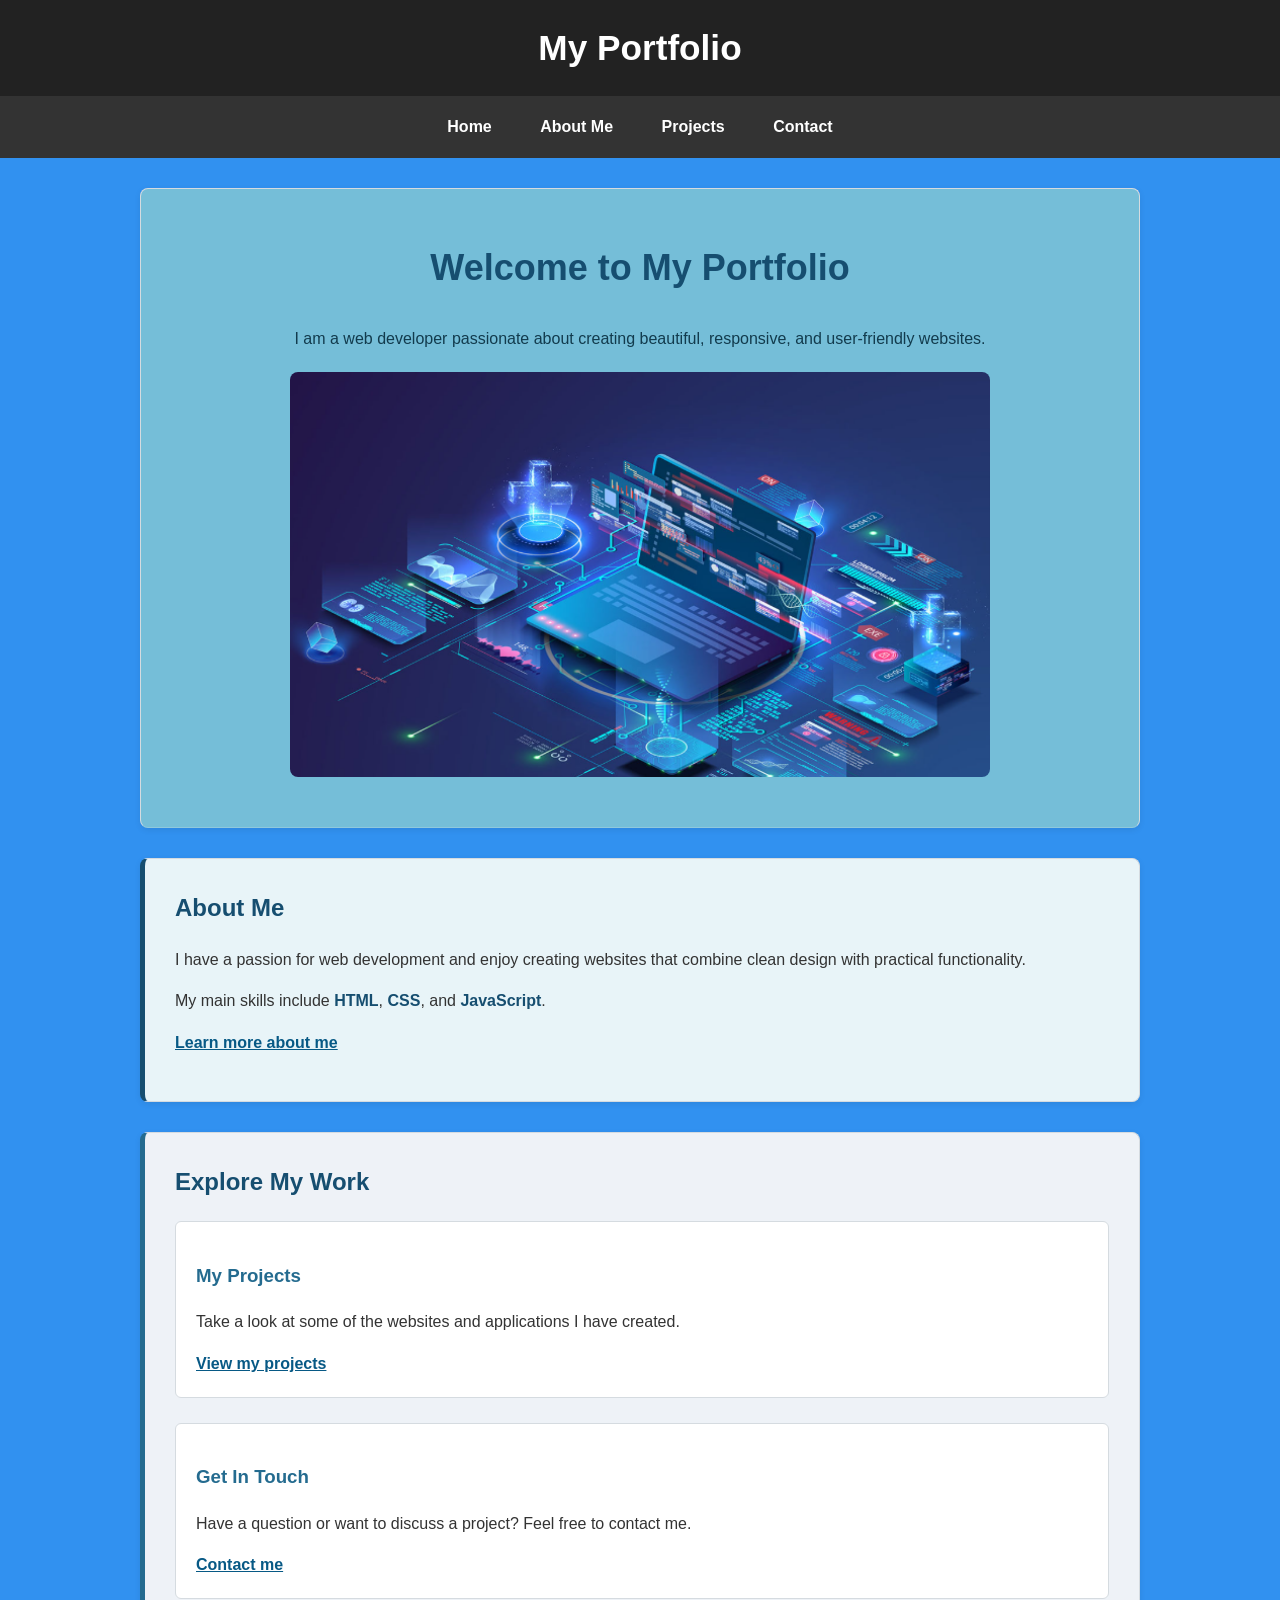
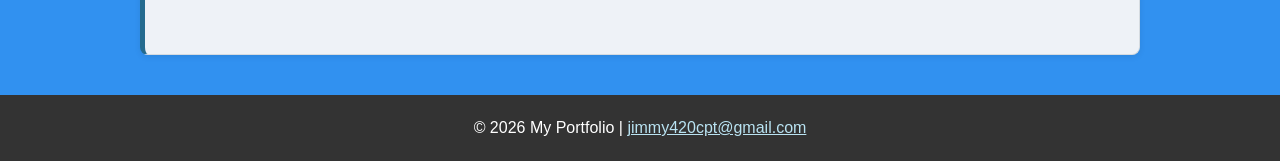
==== portfolio/index.html @ 5cc0aceb "Initial commit" ====
<!DOCTYPE html>
<html lang="en">
<head>
    <meta charset="UTF-8">
    <meta name="viewport" content="width=device-width, initial-scale=1.0">
    <meta
        name="description"
        content="Welcome to my web development portfolio. Explore my skills, projects, and experience."
    >
    <title>Portfolio | Home</title>
    <link rel="stylesheet" href="css/styles.css">
</head>

<body>
    <header class="header">
        <h1>My Portfolio</h1>
    </header>

    <nav aria-label="Main navigation">
        <ul>
            <li>
                <a href="index.html" aria-current="page">Home</a>
            </li>
            <li>
                <a href="about.html">About Me</a>
            </li>
            <li>
                <a href="projects.html">Projects</a>
            </li>
            <li>
                <a href="contact.html">Contact</a>
            </li>
        </ul>
    </nav>

    <main>
        <section class="hero">
            <h2>Welcome to My Portfolio</h2>

            <p>
                I am a web developer passionate about creating
                beautiful, responsive, and user-friendly websites.
            </p>

            <img
                src="screenshots/Screenshot1.png"
                alt="Web development workspace"
                width="30"
                height="50"
            >
        </section>

        <section class="intro">
            <h2>About Me</h2>

            <p>
                I have a passion for web development and enjoy creating
                websites that combine clean design with practical
                functionality.
            </p>

            <p>
                My main skills include
                <strong>HTML</strong>,
                <strong>CSS</strong>, and
                <strong>JavaScript</strong>.
            </p>

            <p>
                <a href="about.html">Learn more about me</a>
            </p>
        </section>

        <section class="work">
    <h2>Explore My Work</h2>

            <div class="project">
                <h3>My Projects</h3>

                <p>
                    Take a look at some of the websites and applications
                    I have created.
                </p>

                <p>
                    <a href="projects.html">View my projects</a>
                </p>
            </div>

            <div class="project">
                <h3>Get In Touch</h3>

                <p>
                    Have a question or want to discuss a project?
                    Feel free to contact me.
                </p>

                <p>
                    <a href="contact.html">Contact me</a>
                </p>
            </div>
        </section>
    </main>

    <footer class="footer">
        <p>
            &copy; 2026 My Portfolio |
            <a href="mailto:jimmy420cpt@gmail.com">
                jimmy420cpt@gmail.com
            </a>
        </p>
    </footer>
</body>
</html>
---- portfolio/css/styles.css ----
/*

* Personal Portfolio Website
* Main stylesheet
  */

/* =========================
Base Styles
========================= */

* {
  box-sizing: border-box;
  }

html {
scroll-behavior: smooth;
}

body {
margin: 0;
padding: 0;
color: #333;
background-color: #3191f0;
font-family: Arial, Helvetica, sans-serif;
font-size: 16px;
line-height: 1.6;
}

/* =========================
Header
========================= */

.header {
padding: 20px;
color: #fff;
background-color: #222;
text-align: center;
}

.header h1 {
margin: 0;
font-size: 2.2rem;
}

/* =========================
Navigation
========================= */

nav {
padding: 10px 20px;
background-color: #333;
text-align: center;
}

nav ul {
margin: 0;
padding: 0;
list-style: none;
}

nav li {
display: inline-block;
margin: 0 10px;
}

nav a {
display: inline-block;
padding: 8px 12px;
color: #fff;
text-decoration: none;
font-weight: bold;
border-radius: 4px;
}

/* Pseudo-classes */
nav a:hover,
nav a:focus {
color: #222;
background-color: #87ceeb;
}

nav a:focus-visible {
outline: 3px solid #ffbf47;
outline-offset: 2px;
}

/* =========================
Main Content
========================= */

main {
width: 90%;
max-width: 1000px;
margin: 30px auto;
}

section {
margin-bottom: 30px;
padding: 30px;
background-color: #fffcfc;
border: 1px solid #d5dbe0;
border-radius: 8px;
box-shadow: 0 2px 6px rgb(0 0 0 / 8%);
}

section h2 {
margin-top: 0;
color: #164e70;
}

section h3 {
color: #246b8f;
}

/* =========================
Hero Section
========================= */

.hero {
padding: 50px 30px;
color: #123b4d;
background-color: #75bed8;
text-align: center;
border-bottom: 1px solid #8fc8dc;
}

.hero h2 {
margin-top: 0;
font-size: 36px;
}

.hero p {
max-width: 700px;
margin: 0 auto 20px;
}

.hero img {
display: block;
width: 100%;
max-width: 700px;
height: auto;
margin: 20px auto 0;
border-radius: 8px;
}

/* =========================
Introduction
========================= */

/* =========================
   About Me Section
   ========================= */

.intro {
    padding: 30px;
    background-color: #e8f4f8;
    border-left: 5px solid #164e70;
}

.intro h2 {
    color: #164e70;
}

.intro p {
    margin-bottom: 15px;
}

.intro strong {
    color: #164e70;
}


/* =========================
   Explore My Work Section
   ========================= */

.work {
    padding: 30px;
    background-color: #eef2f7;
    border-left: 5px solid #246b8f;
}

.work h2 {
    color: #164e70;
}

.work .project {
    background-color: #ffffff;
}

/* =========================
Projects
========================= */

.project {
margin-bottom: 25px;
padding: 20px;
border: 1px solid #d5dbe0;
border-radius: 6px;
}

.project img {
display: block;
width: 100%;
max-width: 600px;
height: auto;
margin: 15px auto;
border-radius: 6px;
}

.project p {
margin-bottom: 0;
}

/* Combination selector */
.project h2 {
color: #164e70;
}

.project:hover {
border-color: #87ceeb;
}

/* =========================
Tables
========================= */

.table-wrapper {
width: 100%;
overflow-x: auto;
}

table {
width: 100%;
margin: 20px 0;
border-collapse: collapse;
background-color: #fff;
}

caption {
margin-bottom: 10px;
color: #333;
font-weight: bold;
text-align: left;
}

th,
td {
padding: 12px 15px;
border: 1px solid #bfc7ce;
text-align: left;
}

th {
color: #fff;
background-color: #164e70;
}

tbody tr:nth-child(even) {
background-color: #eef4f7;
}

tbody tr:hover {
background-color: #dce0f5;
}

/* =========================
Images
========================= */

figure {
margin: 20px 0;
text-align: center;
}

figure img {
display: block;
width: 100%;
max-width: 600px;
height: auto;
margin: 0 auto;
border-radius: 8px;
}

figcaption {
margin-top: 10px;
color: #555;
font-style: italic;
}

/* =========================
Contact Form
========================= */

form {
max-width: 650px;
margin: 20px auto;
padding: 25px;
background-color: #f8fafb;
border: 1px solid #d5dbe0;
border-radius: 8px;
}

form div {
margin-bottom: 18px;
}

form label {
display: block;
margin-bottom: 6px;
color: #222;
font-weight: bold;
}

form input,
form textarea {
display: block;
width: 100%;
padding: 12px;
color: #333;
background-color: #fff;
border: 1px solid #aeb8c1;
border-radius: 4px;
font: inherit;
}

form textarea {
min-height: 140px;
resize: vertical;
}

/* Form pseudo-classes */
form input:focus,
form textarea:focus {
border-color: #164e70;
outline: 3px solid rgb(22 78 112 / 20%);
}

form input:invalid,
form textarea:invalid {
border-color: #b42318;
}

form input:valid,
form textarea:valid {
border-color: #287d3c;
}

form button {
display: inline-block;
padding: 12px 24px;
color: #fff;
background-color: #164e70;
border: 2px solid #164e70;
border-radius: 4px;
font: inherit;
font-weight: bold;
cursor: pointer;
}

form button:hover,
form button:focus {
background-color: #0d354c;
border-color: #0d354c;
}

form button:focus-visible {
outline: 3px solid #ffbf47;
outline-offset: 3px;
}

/* =========================
Links
========================= */

a {
color: #075985;
}

a:hover {
color: #0c4a6e;
}

main a {
font-weight: 600;
}

/* =========================
Footer
========================= */

.footer {
margin-top: 40px;
padding: 20px;
color: #fff;
background-color: #333;
text-align: center;
}

.footer p {
margin: 0;
}

.footer a {
color: #b9e3f2;
}

.footer a:hover,
.footer a:focus {
color: #fff;
}

/* =========================
Block and Inline Examples
========================= */

.block-element {
display: block;
margin: 10px 0;
padding: 10px;
}

.inline-element {
display: inline;
margin-right: 8px;
color: #164e70;
font-weight: bold;
}

/* =========================
Responsive Design
========================= */

@media (max-width: 600px) {
.header {
padding: 15px;
}

.header h1 {
    font-size: 1.8rem;
}

nav li {
    display: block;
    margin: 5px 0;
}

nav a {
    width: 100%;
}

main {
    width: 94%;
    margin: 20px auto;
}

section {
    padding: 20px;
}

.hero {
    padding: 30px 20px;
}

.hero h2 {
    font-size: 28px;
}

form {
    padding: 20px;
}

th,
td {
    padding: 10px;
}

}
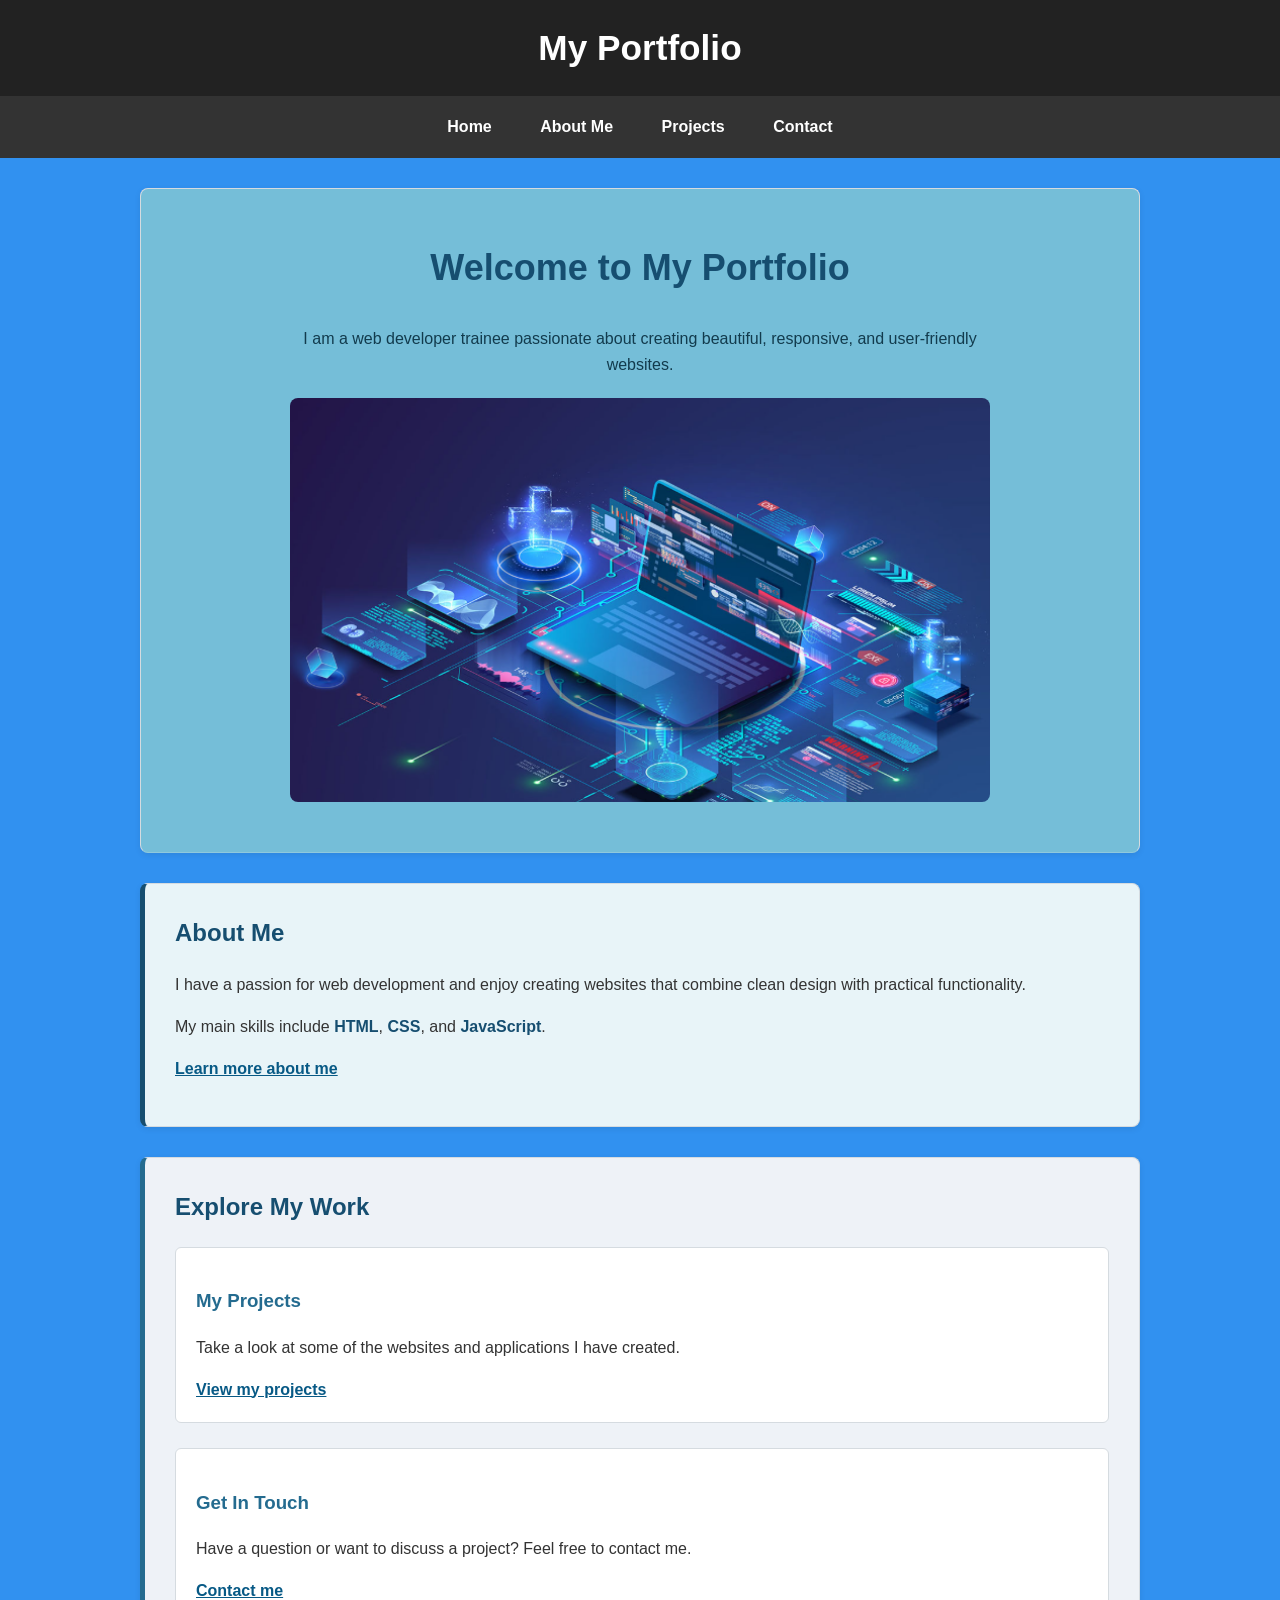
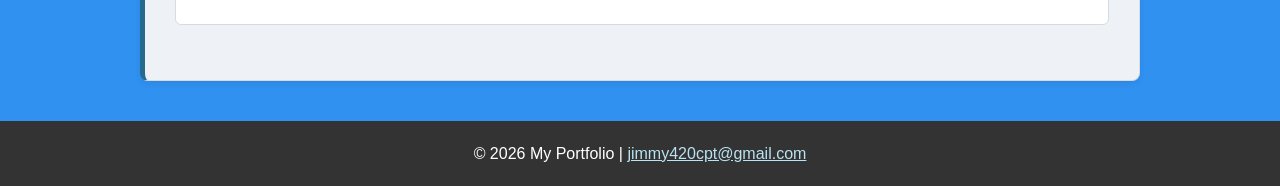
==== commit 892470ca: "Initial commit" ====
--- a/portfolio/index.html
+++ b/portfolio/index.html
@@ -38,12 +38,12 @@
             <h2>Welcome to My Portfolio</h2>
 
             <p>
-                I am a web developer passionate about creating
+                I am a web developer trainee passionate about creating
                 beautiful, responsive, and user-friendly websites.
             </p>
 
             <img
-                src="screenshots/Screenshot1.png"
+                src="images/homep.png"
                 alt="Web development workspace"
                 width="30"
                 height="50"
--- a/portfolio/css/styles.css
+++ b/portfolio/css/styles.css
@@ -192,6 +192,25 @@
 Projects
 ========================= */
 
+.projects-grid {
+display: grid;
+grid-template-columns: repeat(3, minmax(0, 1fr));
+gap: 25px;
+
+}
+
+.projects-grid > section {
+margin-bottom: 50px;
+}
+
+.projects-grid img {
+display: block;
+width: 100%;
+height: auto;
+margin: 15px auto;
+
+}
+
 .project {
 margin-bottom: 25px;
 padding: 20px;
@@ -202,7 +221,7 @@
 .project img {
 display: block;
 width: 100%;
-max-width: 600px;
+max-width: 00px;
 height: auto;
 margin: 15px auto;
 border-radius: 6px;
@@ -214,7 +233,7 @@
 
 /* Combination selector */
 .project h2 {
-color: #164e70;
+color: #5995bb;
 }
 
 .project:hover {
@@ -454,6 +473,10 @@
     margin: 20px auto;
 }
 
+.projects-grid {
+    grid-template-columns: 1fr;
+}
+
 section {
     padding: 20px;
 }
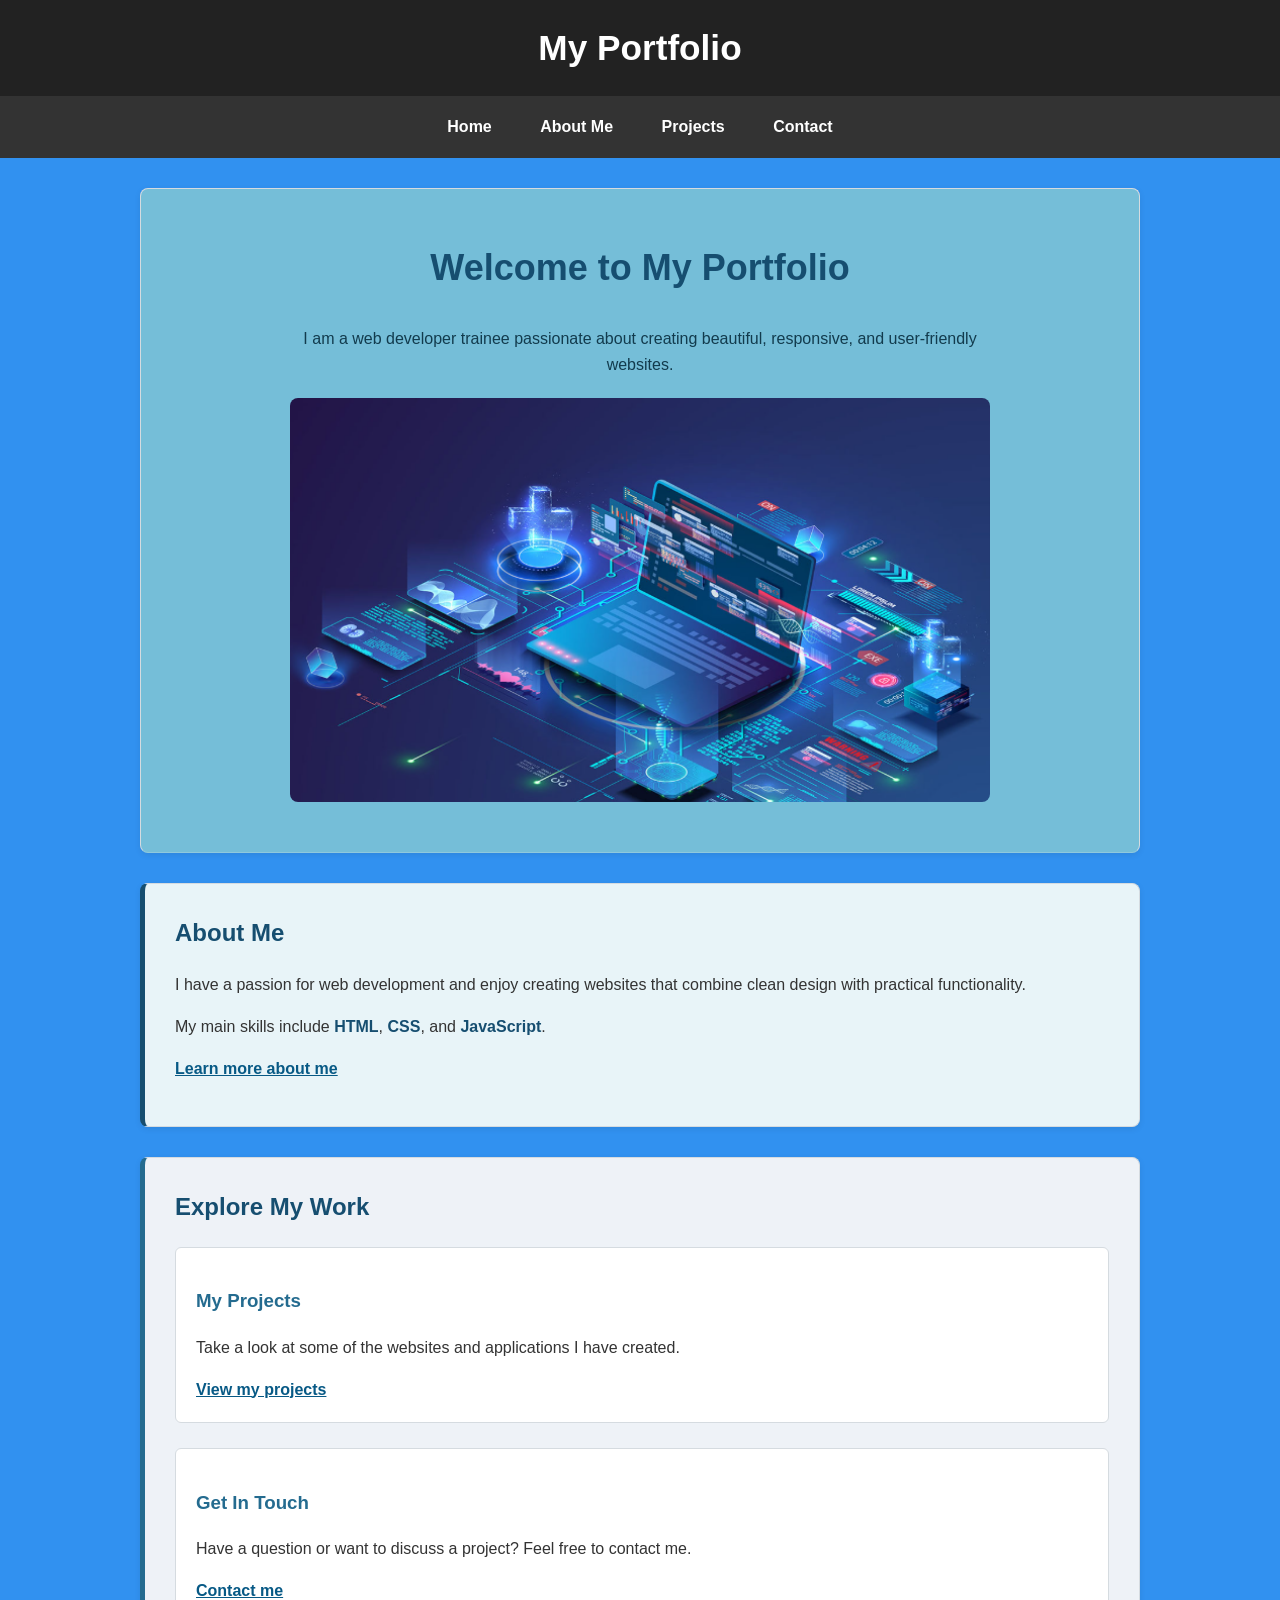
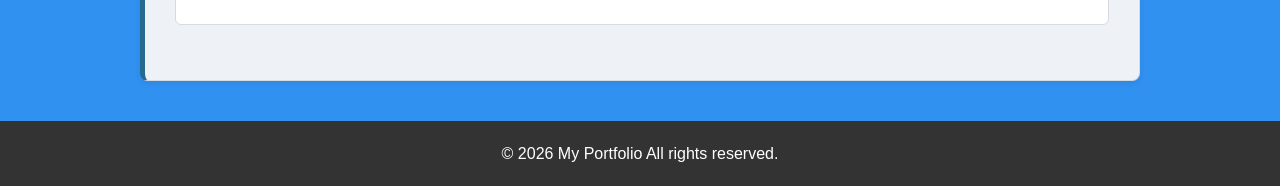
==== commit 15d793f2: "updated Index footer" ====
--- a/portfolio/index.html
+++ b/portfolio/index.html
@@ -104,10 +104,7 @@
 
     <footer class="footer">
         <p>
-            &copy; 2026 My Portfolio |
-            <a href="mailto:jimmy420cpt@gmail.com">
-                jimmy420cpt@gmail.com
-            </a>
+            &copy; 2026 My Portfolio All rights reserved.
         </p>
     </footer>
 </body>
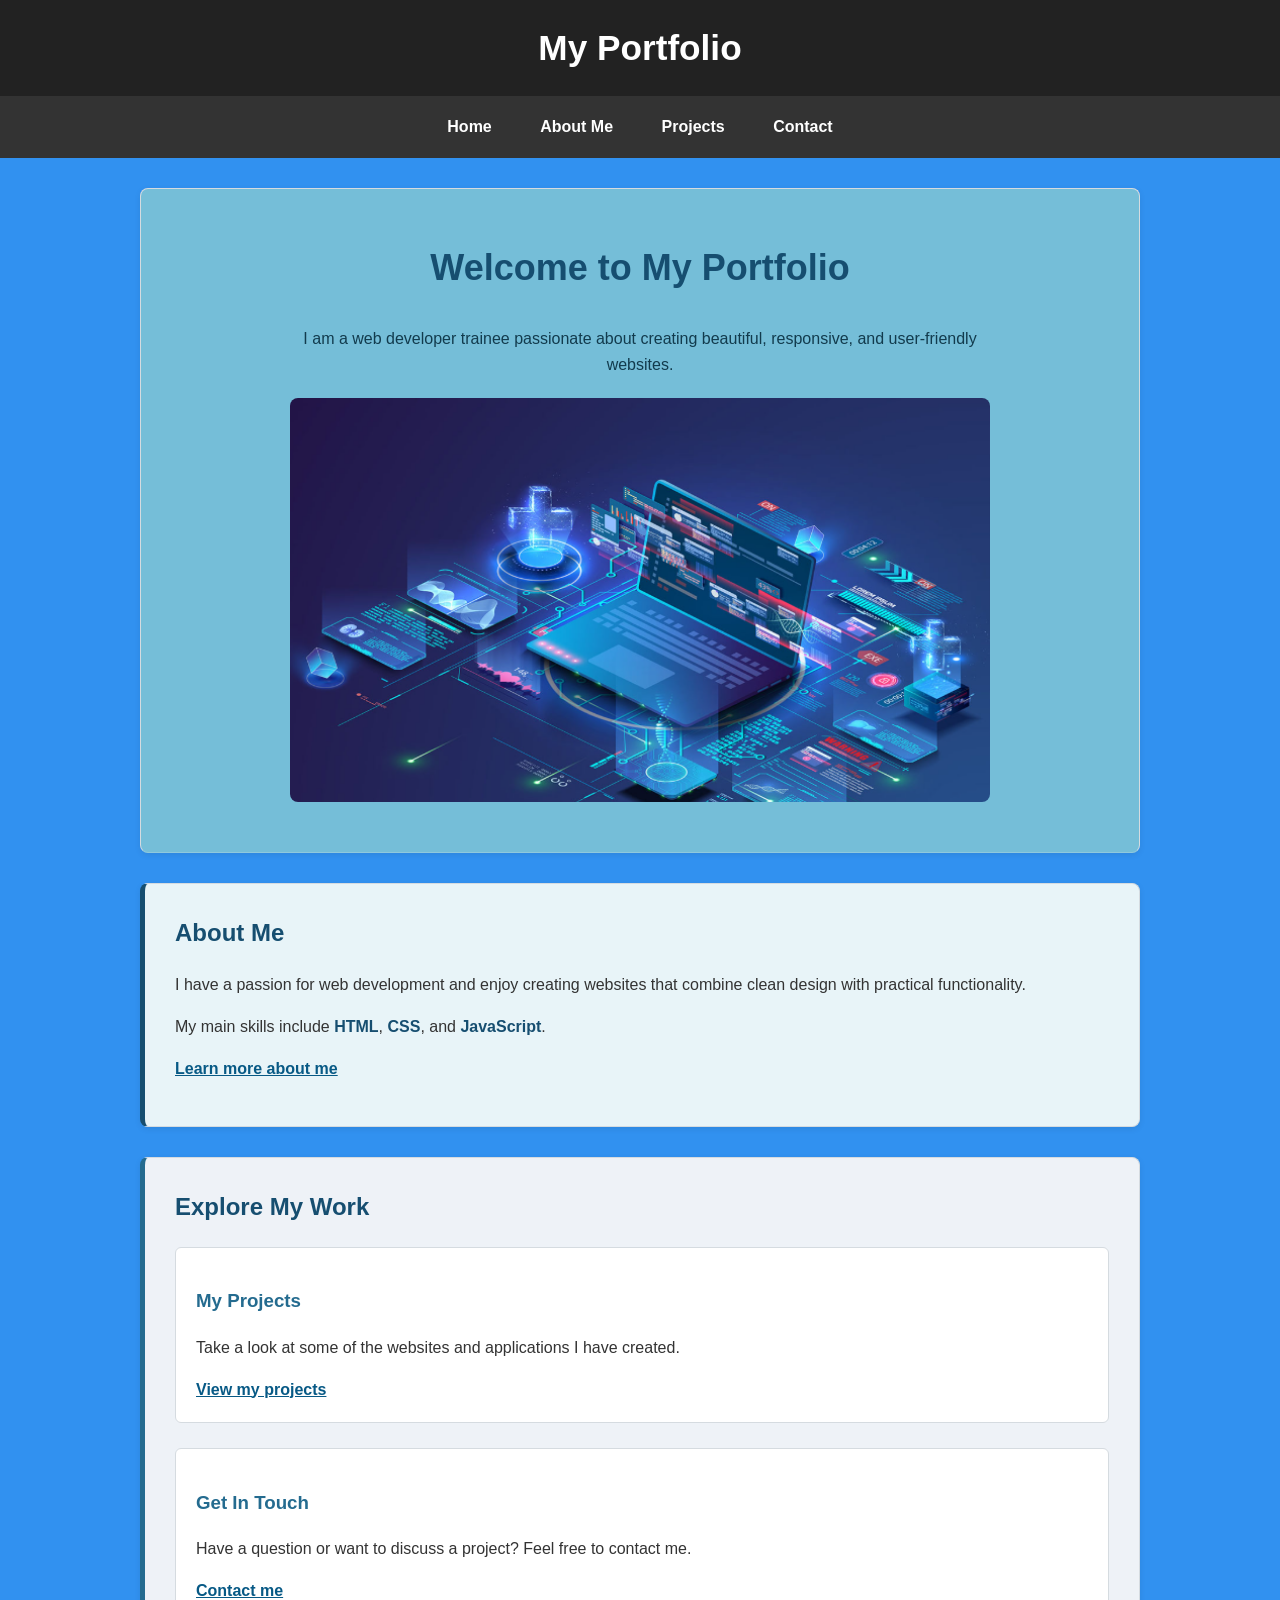
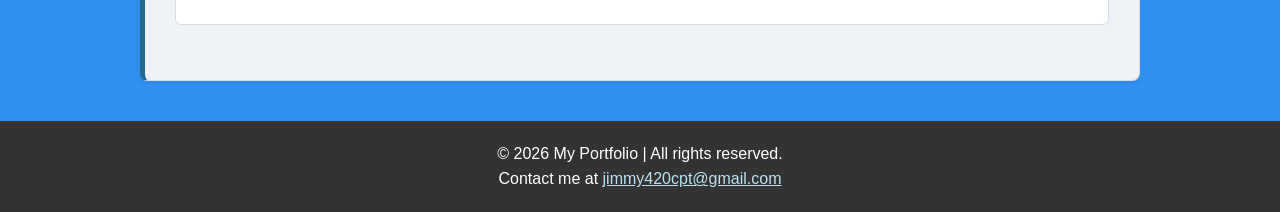
==== commit 7c5e82a4: "Revise local view instructions in README" ====
--- a/portfolio/index.html
+++ b/portfolio/index.html
@@ -104,7 +104,11 @@
 
     <footer class="footer">
         <p>
-            &copy; 2026 My Portfolio All rights reserved.
+            &copy; 2026 My Portfolio | All rights reserved.
+        </p>
+        <p>
+            Contact me at
+            <a href="mailto:jimmy420cpt@gmail.com">jimmy420cpt@gmail.com</a>
         </p>
     </footer>
 </body>
--- a/portfolio/css/styles.css
+++ b/portfolio/css/styles.css
@@ -332,6 +332,7 @@
 }
 
 form input,
+form select,
 form textarea {
 display: block;
 width: 100%;
@@ -343,24 +344,72 @@
 font: inherit;
 }
 
+form select {
+appearance: none;
+background-image: linear-gradient(45deg, transparent 50%, #164e70 50%), linear-gradient(135deg, #164e70 50%, transparent 50%);
+background-position: calc(100% - 18px) calc(50% - 2px), calc(100% - 12px) calc(50% - 2px);
+background-size: 6px 6px, 6px 6px;
+background-repeat: no-repeat;
+}
+
 form textarea {
 min-height: 140px;
 resize: vertical;
 }
 
+form input[type="radio"] {
+display: inline-block;
+width: auto;
+margin-right: 8px;
+accent-color: #164e70;
+}
+
+form label input[type="radio"] {
+margin-right: 8px;
+}
+
+form div label[for="message"],
+form div label[for="budget"],
+form div label[for="subject"],
+form div label[for="cell-phone"],
+form div label[for="email"],
+form div label[for="name"] {
+margin-bottom: 8px;
+}
+
+form div > label:not(:has(input)) {
+display: block;
+}
+
+form div label:has(input[type="radio"]) {
+display: inline-flex;
+align-items: center;
+margin-right: 18px;
+margin-bottom: 6px;
+font-weight: normal;
+}
+
+form textarea {
+min-height: 140px;
+resize: vertical;
+}
+
 /* Form pseudo-classes */
 form input:focus,
+form select:focus,
 form textarea:focus {
 border-color: #164e70;
 outline: 3px solid rgb(22 78 112 / 20%);
 }
 
 form input:invalid,
+form select:invalid,
 form textarea:invalid {
 border-color: #b42318;
 }
 
 form input:valid,
+form select:valid,
 form textarea:valid {
 border-color: #287d3c;
 }
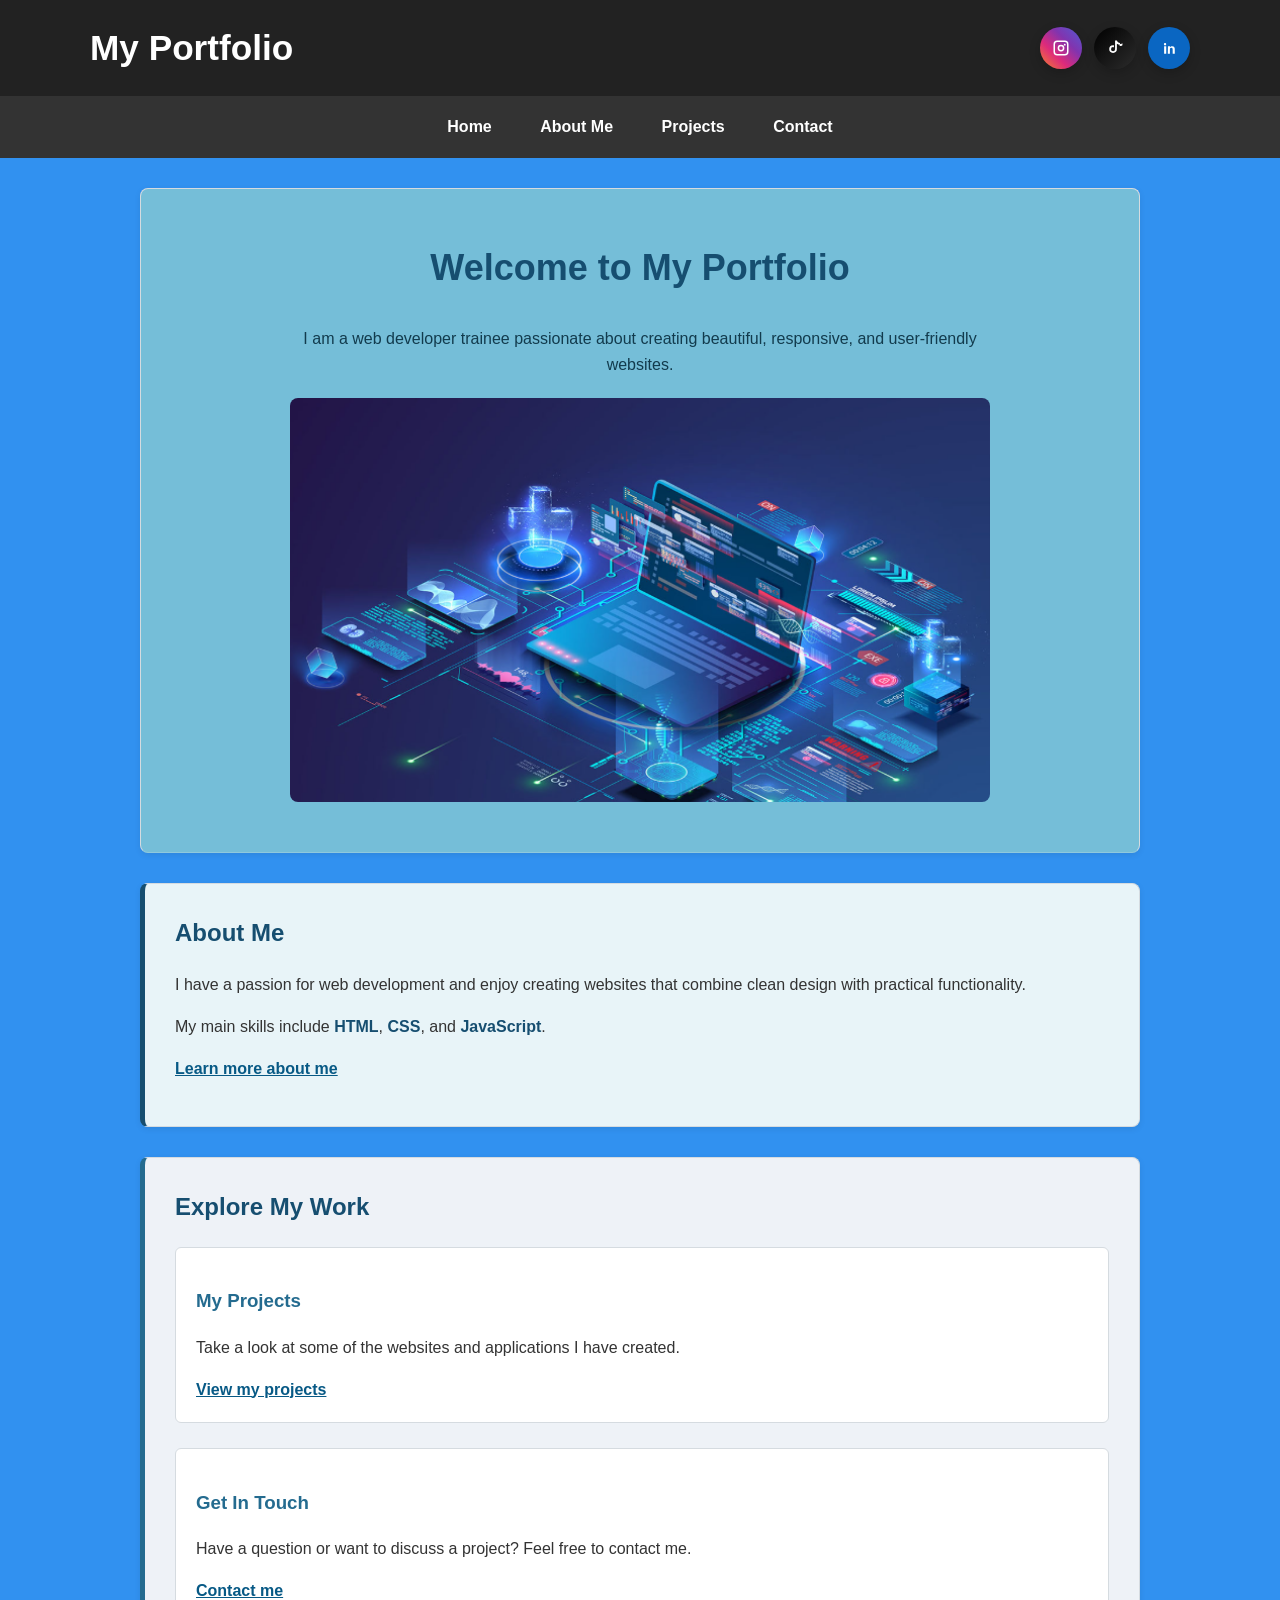
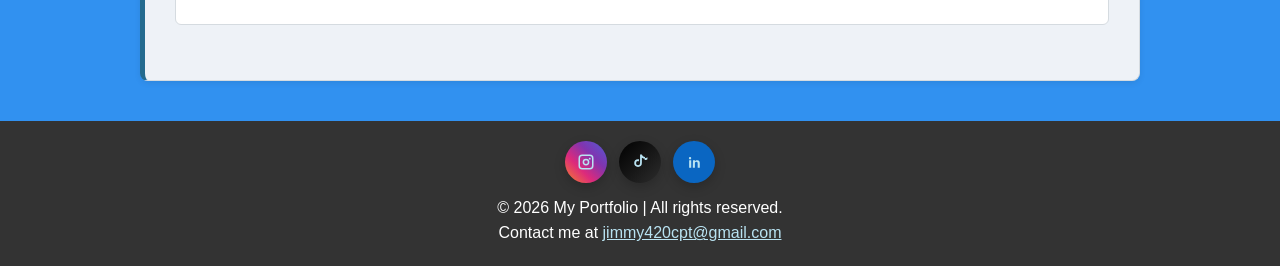
==== commit 27670a1c: "Add social media links and header styling to portfolio pages" ====
--- a/portfolio/index.html
+++ b/portfolio/index.html
@@ -13,7 +13,20 @@
 
 <body>
     <header class="header">
-        <h1>My Portfolio</h1>
+        <div class="header-inner">
+            <h1>My Portfolio</h1>
+            <div class="social-links" aria-label="Social media links">
+                <a class="social-link instagram" href="https://www.instagram.com/" target="_blank" rel="noreferrer" aria-label="Instagram">
+                    <svg viewBox="0 0 24 24" aria-hidden="true"><path d="M7 2h10a5 5 0 0 1 5 5v10a5 5 0 0 1-5 5H7a5 5 0 0 1-5-5V7a5 5 0 0 1 5-5zm0 2a3 3 0 0 0-3 3v10a3 3 0 0 0 3 3h10a3 3 0 0 0 3-3V7a3 3 0 0 0-3-3H7zm5 3.5A4.5 4.5 0 1 1 7.5 12 4.5 4.5 0 0 1 12 7.5zm0 2A2.5 2.5 0 1 0 14.5 12 2.5 2.5 0 0 0 12 9.5zm5-3.25a1.25 1.25 0 1 1-1.25 1.25A1.25 1.25 0 0 1 17 6.25z"/></svg>
+                </a>
+                <a class="social-link tiktok" href="https://www.tiktok.com/" target="_blank" rel="noreferrer" aria-label="TikTok">
+                    <svg viewBox="0 0 24 24" aria-hidden="true"><path d="M14.5 2c.7 1.8 2.2 3 4.2 3.2v2.6c-1.5 0-2.9-.5-4.2-1.5v7.1a5.1 5.1 0 1 1-5.1-5.1c.4 0 .8 0 1.2.1v2.8a2.4 2.4 0 0 0-1.2-.4 2.7 2.7 0 0 0 0 5.4 2.7 2.7 0 0 0 2.7-2.7V2h2.4zm3.7 7.4v-2.6c1.3 0 2.5-.4 3.7-1.2v2.6c-1 .8-2.2 1.2-3.7 1.2z"/></svg>
+                </a>
+                <a class="social-link linkedin" href="https://www.linkedin.com/in/wesley-henry-7838251b7" target="_blank" rel="noreferrer" aria-label="LinkedIn">
+                    <svg viewBox="0 0 24 24" aria-hidden="true"><path d="M6.94 8.5A1.56 1.56 0 1 1 6.9 5.4a1.56 1.56 0 0 1 .04 3.1zM5.5 9.8h2.8v9.7H5.5zm5.1 0h2.7v1.3h.1c.4-.7 1.3-1.5 2.8-1.5 3 0 3.5 2 3.5 4.6v5.3h-2.8v-4.9c0-1.2 0-2.8-1.7-2.8s-2 1.3-2 2.7v5h-2.8z"/></svg>
+                </a>
+            </div>
+        </div>
     </header>
 
     <nav aria-label="Main navigation">
@@ -103,6 +116,17 @@
     </main>
 
     <footer class="footer">
+        <div class="social-links" aria-label="Social media links">
+            <a class="social-link instagram" href="https://www.instagram.com/" target="_blank" rel="noreferrer" aria-label="Instagram">
+                <svg viewBox="0 0 24 24" aria-hidden="true"><path d="M7 2h10a5 5 0 0 1 5 5v10a5 5 0 0 1-5 5H7a5 5 0 0 1-5-5V7a5 5 0 0 1 5-5zm0 2a3 3 0 0 0-3 3v10a3 3 0 0 0 3 3h10a3 3 0 0 0 3-3V7a3 3 0 0 0-3-3H7zm5 3.5A4.5 4.5 0 1 1 7.5 12 4.5 4.5 0 0 1 12 7.5zm0 2A2.5 2.5 0 1 0 14.5 12 2.5 2.5 0 0 0 12 9.5zm5-3.25a1.25 1.25 0 1 1-1.25 1.25A1.25 1.25 0 0 1 17 6.25z"/></svg>
+            </a>
+            <a class="social-link tiktok" href="https://www.tiktok.com/" target="_blank" rel="noreferrer" aria-label="TikTok">
+                <svg viewBox="0 0 24 24" aria-hidden="true"><path d="M14.5 2c.7 1.8 2.2 3 4.2 3.2v2.6c-1.5 0-2.9-.5-4.2-1.5v7.1a5.1 5.1 0 1 1-5.1-5.1c.4 0 .8 0 1.2.1v2.8a2.4 2.4 0 0 0-1.2-.4 2.7 2.7 0 0 0 0 5.4 2.7 2.7 0 0 0 2.7-2.7V2h2.4zm3.7 7.4v-2.6c1.3 0 2.5-.4 3.7-1.2v2.6c-1 .8-2.2 1.2-3.7 1.2z"/></svg>
+            </a>
+            <a class="social-link linkedin" href="https://www.linkedin.com/in/wesley-henry-7838251b7" target="_blank" rel="noreferrer" aria-label="LinkedIn">
+                <svg viewBox="0 0 24 24" aria-hidden="true"><path d="M6.94 8.5A1.56 1.56 0 1 1 6.9 5.4a1.56 1.56 0 0 1 .04 3.1zM5.5 9.8h2.8v9.7H5.5zm5.1 0h2.7v1.3h.1c.4-.7 1.3-1.5 2.8-1.5 3 0 3.5 2 3.5 4.6v5.3h-2.8v-4.9c0-1.2 0-2.8-1.7-2.8s-2 1.3-2 2.7v5h-2.8z"/></svg>
+            </a>
+        </div>
         <p>
             &copy; 2026 My Portfolio | All rights reserved.
         </p>
--- a/portfolio/css/styles.css
+++ b/portfolio/css/styles.css
@@ -37,9 +37,63 @@
 text-align: center;
 }
 
+.header-inner {
+  display: flex;
+  align-items: center;
+  justify-content: space-between;
+  gap: 15px;
+  flex-wrap: wrap;
+  max-width: 1100px;
+  margin: 0 auto;
+}
+
 .header h1 {
 margin: 0;
 font-size: 2.2rem;
+}
+
+.social-links {
+  display: flex;
+  align-items: center;
+  justify-content: center;
+  gap: 12px;
+  flex-wrap: wrap;
+}
+
+.social-link {
+  display: inline-flex;
+  align-items: center;
+  justify-content: center;
+  width: 42px;
+  height: 42px;
+  color: #fff;
+  border-radius: 50%;
+  transition: transform 0.2s ease, opacity 0.2s ease;
+  box-shadow: 0 4px 12px rgb(0 0 0 / 20%);
+}
+
+.social-link:hover,
+.social-link:focus-visible {
+  transform: translateY(-2px);
+  opacity: 0.95;
+}
+
+.social-link svg {
+  width: 18px;
+  height: 18px;
+  fill: currentColor;
+}
+
+.social-link.instagram {
+  background: linear-gradient(45deg, #f58529, #dd2a7b 35%, #8134af 65%, #515bd4);
+}
+
+.social-link.tiktok {
+  background: linear-gradient(135deg, #000 0%, #2c2c2c 100%);
+}
+
+.social-link.linkedin {
+  background: #0a66c2;
 }
 
 /* =========================
@@ -465,6 +519,10 @@
 text-align: center;
 }
 
+.footer .social-links {
+  margin-bottom: 12px;
+}
+
 .footer p {
 margin: 0;
 }
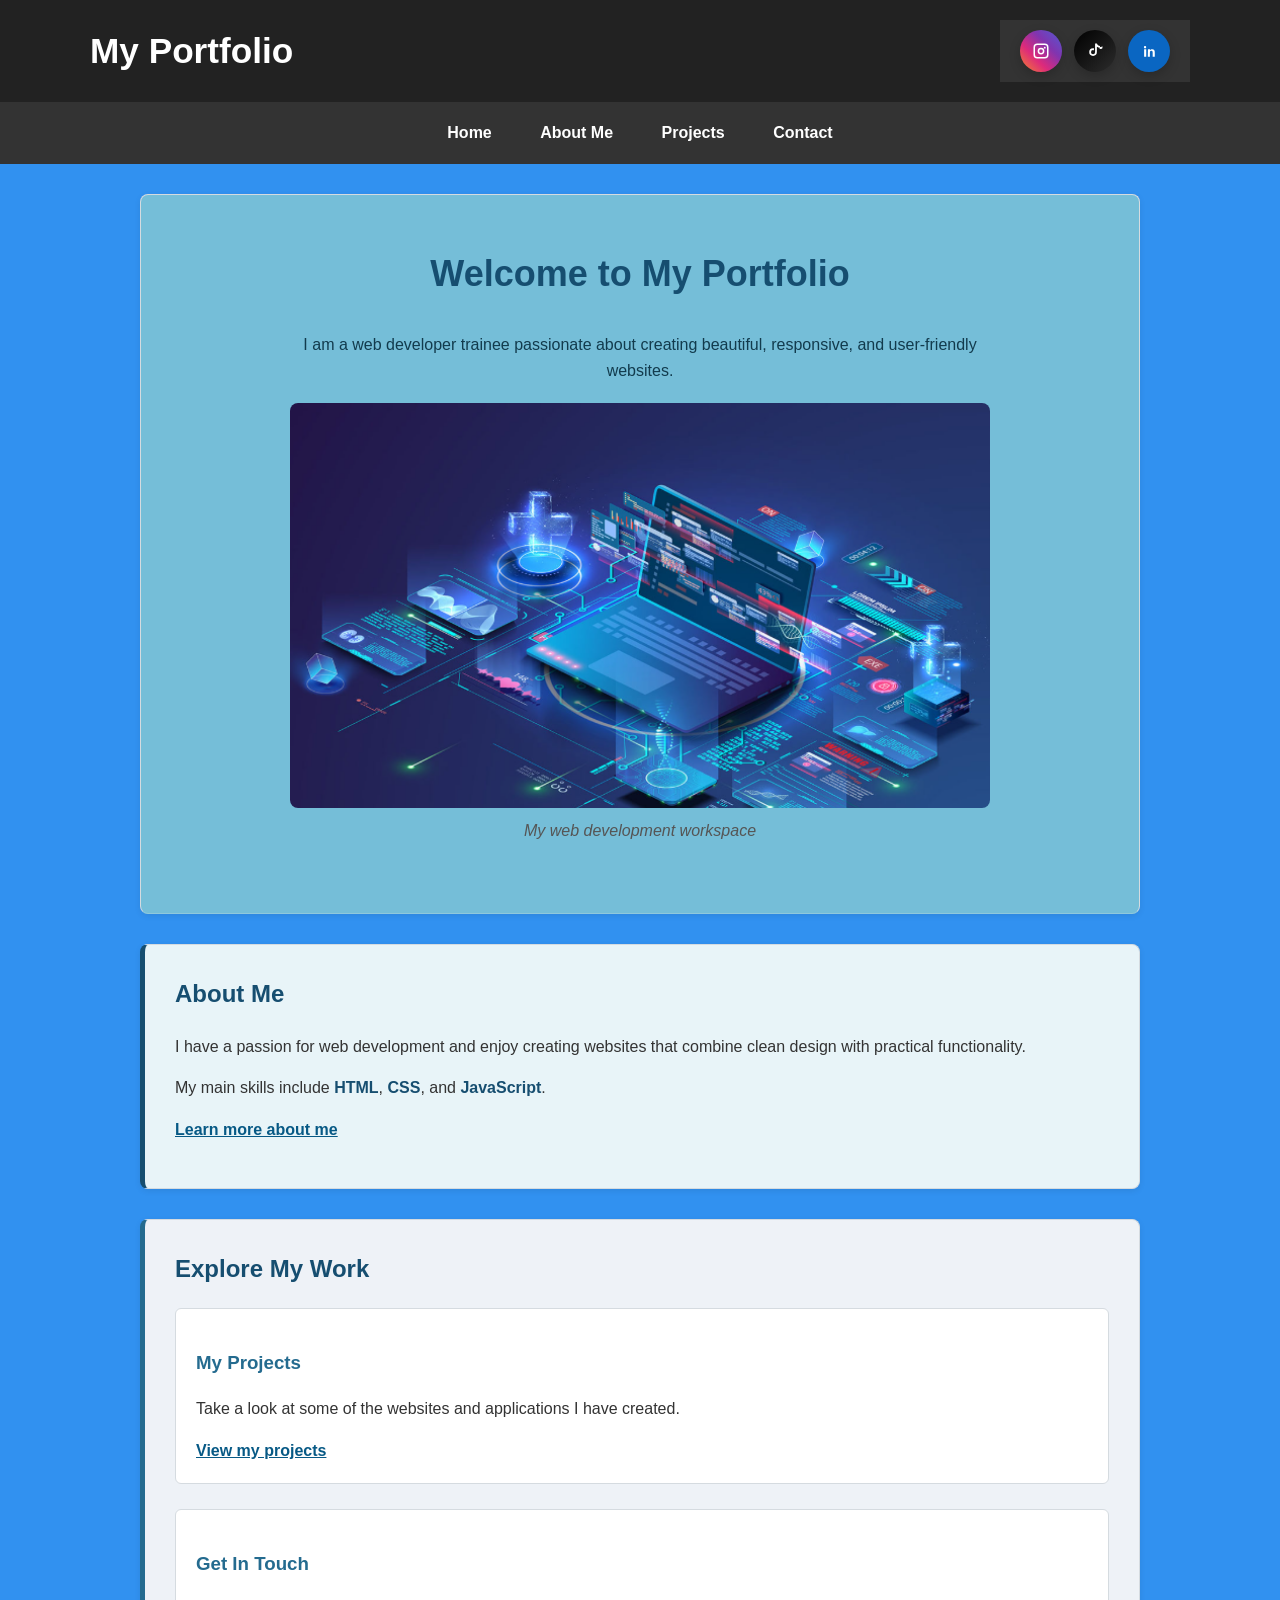
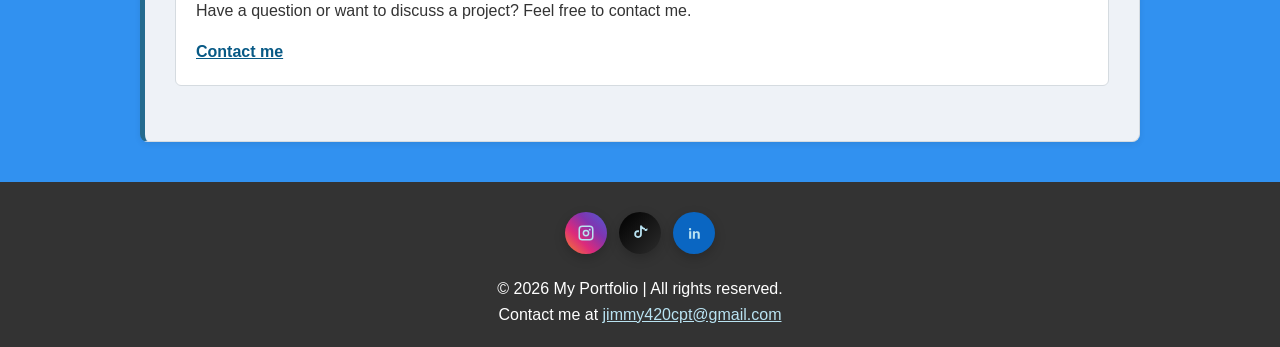
==== commit 424fbd6f: "Initial Commit" ====
--- a/portfolio/index.html
+++ b/portfolio/index.html
@@ -1,4 +1,5 @@
 <!DOCTYPE html>
+
 <html lang="en">
 <head>
     <meta charset="UTF-8">
@@ -12,128 +13,193 @@
 </head>
 
 <body>
-    <header class="header">
-        <div class="header-inner">
-            <h1>My Portfolio</h1>
-            <div class="social-links" aria-label="Social media links">
-                <a class="social-link instagram" href="https://www.instagram.com/" target="_blank" rel="noreferrer" aria-label="Instagram">
-                    <svg viewBox="0 0 24 24" aria-hidden="true"><path d="M7 2h10a5 5 0 0 1 5 5v10a5 5 0 0 1-5 5H7a5 5 0 0 1-5-5V7a5 5 0 0 1 5-5zm0 2a3 3 0 0 0-3 3v10a3 3 0 0 0 3 3h10a3 3 0 0 0 3-3V7a3 3 0 0 0-3-3H7zm5 3.5A4.5 4.5 0 1 1 7.5 12 4.5 4.5 0 0 1 12 7.5zm0 2A2.5 2.5 0 1 0 14.5 12 2.5 2.5 0 0 0 12 9.5zm5-3.25a1.25 1.25 0 1 1-1.25 1.25A1.25 1.25 0 0 1 17 6.25z"/></svg>
-                </a>
-                <a class="social-link tiktok" href="https://www.tiktok.com/" target="_blank" rel="noreferrer" aria-label="TikTok">
-                    <svg viewBox="0 0 24 24" aria-hidden="true"><path d="M14.5 2c.7 1.8 2.2 3 4.2 3.2v2.6c-1.5 0-2.9-.5-4.2-1.5v7.1a5.1 5.1 0 1 1-5.1-5.1c.4 0 .8 0 1.2.1v2.8a2.4 2.4 0 0 0-1.2-.4 2.7 2.7 0 0 0 0 5.4 2.7 2.7 0 0 0 2.7-2.7V2h2.4zm3.7 7.4v-2.6c1.3 0 2.5-.4 3.7-1.2v2.6c-1 .8-2.2 1.2-3.7 1.2z"/></svg>
-                </a>
-                <a class="social-link linkedin" href="https://www.linkedin.com/in/wesley-henry-7838251b7" target="_blank" rel="noreferrer" aria-label="LinkedIn">
-                    <svg viewBox="0 0 24 24" aria-hidden="true"><path d="M6.94 8.5A1.56 1.56 0 1 1 6.9 5.4a1.56 1.56 0 0 1 .04 3.1zM5.5 9.8h2.8v9.7H5.5zm5.1 0h2.7v1.3h.1c.4-.7 1.3-1.5 2.8-1.5 3 0 3.5 2 3.5 4.6v5.3h-2.8v-4.9c0-1.2 0-2.8-1.7-2.8s-2 1.3-2 2.7v5h-2.8z"/></svg>
-                </a>
-            </div>
-        </div>
-    </header>
-
-    <nav aria-label="Main navigation">
-        <ul>
-            <li>
-                <a href="index.html" aria-current="page">Home</a>
-            </li>
-            <li>
-                <a href="about.html">About Me</a>
-            </li>
-            <li>
-                <a href="projects.html">Projects</a>
-            </li>
-            <li>
-                <a href="contact.html">Contact</a>
-            </li>
-        </ul>
+
+<header class="header">
+    <div class="header-inner">
+        <h1>My Portfolio</h1>
+
+    <nav class="social-links" aria-label="Social media links">
+        <a
+            class="social-link instagram"
+            href="https://www.instagram.com/"
+            target="_blank"
+            rel="noreferrer"
+            aria-label="Instagram"
+        >
+            <svg viewBox="0 0 24 24" aria-hidden="true">
+                <path d="M7 2h10a5 5 0 0 1 5 5v10a5 5 0 0 1-5 5H7a5 5 0 0 1-5-5V7a5 5 0 0 1 5-5zm0 2a3 3 0 0 0-3 3v10a3 3 0 0 0 3 3h10a3 3 0 0 0 3-3V7a3 3 0 0 0-3-3H7zm5 3.5A4.5 4.5 0 1 1 7.5 12 4.5 4.5 0 0 1 12 7.5zm0 2A2.5 2.5 0 1 0 14.5 12 2.5 2.5 0 0 0 12 9.5zm5-3.25a1.25 1.25 0 1 1-1.25 1.25A1.25 1.25 0 0 1 17 6.25z"/>
+            </svg>
+        </a>
+
+        <a
+            class="social-link tiktok"
+            href="https://www.tiktok.com/"
+            target="_blank"
+            rel="noreferrer"
+            aria-label="TikTok"
+        >
+            <svg viewBox="0 0 24 24" aria-hidden="true">
+                <path d="M14.5 2c.7 1.8 2.2 3 4.2 3.2v2.6c-1.5 0-2.9-.5-4.2-1.5v7.1a5.1 5.1 0 1 1-5.1-5.1c.4 0 .8 0 1.2.1v2.8a2.4 2.4 0 0 0-1.2-.4 2.7 2.7 0 0 0 0 5.4 2.7 2.7 0 0 0 2.7-2.7V2h2.4zm3.7 7.4v-2.6c1.3 0 2.5-.4 3.7-1.2v2.6c-1 .8-2.2 1.2-3.7 1.2z"/>
+            </svg>
+        </a>
+
+        <a
+            class="social-link linkedin"
+            href="https://www.linkedin.com/in/wesley-henry-7838251b7"
+            target="_blank"
+            rel="noreferrer"
+            aria-label="LinkedIn"
+        >
+            <svg viewBox="0 0 24 24" aria-hidden="true">
+                <path d="M6.94 8.5A1.56 1.56 0 1 1 6.9 5.4a1.56 1.56 0 0 1 .04 3.1zM5.5 9.8h2.8v9.7H5.5zm5.1 0h2.7v1.3h.1c.4-.7 1.3-1.5 2.8-1.5 3 0 3.5 2 3.5 4.6v5.3h-2.8v-4.9c0-1.2 0-2.8-1.7-2.8s-2 1.3-2 2.7v5h-2.8z"/>
+            </svg>
+        </a>
     </nav>
-
-    <main>
-        <section class="hero">
-            <h2>Welcome to My Portfolio</h2>
-
-            <p>
-                I am a web developer trainee passionate about creating
-                beautiful, responsive, and user-friendly websites.
-            </p>
-
-            <img
-                src="images/homep.png"
-                alt="Web development workspace"
-                width="30"
-                height="50"
-            >
-        </section>
-
-        <section class="intro">
-            <h2>About Me</h2>
-
-            <p>
-                I have a passion for web development and enjoy creating
-                websites that combine clean design with practical
-                functionality.
-            </p>
-
-            <p>
-                My main skills include
-                <strong>HTML</strong>,
-                <strong>CSS</strong>, and
-                <strong>JavaScript</strong>.
-            </p>
-
-            <p>
-                <a href="about.html">Learn more about me</a>
-            </p>
-        </section>
-
-        <section class="work">
+</div>
+
+</header>
+
+<nav aria-label="Main navigation">
+    <ul>
+        <li>
+            <a href="index.html" aria-current="page">Home</a>
+        </li>
+        <li>
+            <a href="about.html">About Me</a>
+        </li>
+        <li>
+            <a href="projects.html">Projects</a>
+        </li>
+        <li>
+            <a href="contact.html">Contact</a>
+        </li>
+    </ul>
+</nav>
+
+<main>
+
+<section class="hero">
+    <h2>Welcome to My Portfolio</h2>
+
+    <p>
+        I am a web developer trainee passionate about creating
+        beautiful, responsive, and user-friendly websites.
+    </p>
+
+    <figure>
+        <img
+            src="images/homep.png"
+            alt="Web development workspace"
+            width="30"
+            height="50"
+        >
+        <figcaption>My web development workspace</figcaption>
+    </figure>
+</section>
+
+<section class="intro">
+    <h2>About Me</h2>
+
+    <p>
+        I have a passion for web development and enjoy creating
+        websites that combine clean design with practical
+        functionality.
+    </p>
+
+    <p>
+        My main skills include
+        <strong>HTML</strong>,
+        <strong>CSS</strong>, and
+        <strong>JavaScript</strong>.
+    </p>
+
+    <p>
+        <a href="about.html">Learn more about me</a>
+    </p>
+</section>
+
+<section class="work">
     <h2>Explore My Work</h2>
 
-            <div class="project">
-                <h3>My Projects</h3>
-
-                <p>
-                    Take a look at some of the websites and applications
-                    I have created.
-                </p>
-
-                <p>
-                    <a href="projects.html">View my projects</a>
-                </p>
-            </div>
-
-            <div class="project">
-                <h3>Get In Touch</h3>
-
-                <p>
-                    Have a question or want to discuss a project?
-                    Feel free to contact me.
-                </p>
-
-                <p>
-                    <a href="contact.html">Contact me</a>
-                </p>
-            </div>
-        </section>
-    </main>
-
-    <footer class="footer">
-        <div class="social-links" aria-label="Social media links">
-            <a class="social-link instagram" href="https://www.instagram.com/" target="_blank" rel="noreferrer" aria-label="Instagram">
-                <svg viewBox="0 0 24 24" aria-hidden="true"><path d="M7 2h10a5 5 0 0 1 5 5v10a5 5 0 0 1-5 5H7a5 5 0 0 1-5-5V7a5 5 0 0 1 5-5zm0 2a3 3 0 0 0-3 3v10a3 3 0 0 0 3 3h10a3 3 0 0 0 3-3V7a3 3 0 0 0-3-3H7zm5 3.5A4.5 4.5 0 1 1 7.5 12 4.5 4.5 0 0 1 12 7.5zm0 2A2.5 2.5 0 1 0 14.5 12 2.5 2.5 0 0 0 12 9.5zm5-3.25a1.25 1.25 0 1 1-1.25 1.25A1.25 1.25 0 0 1 17 6.25z"/></svg>
-            </a>
-            <a class="social-link tiktok" href="https://www.tiktok.com/" target="_blank" rel="noreferrer" aria-label="TikTok">
-                <svg viewBox="0 0 24 24" aria-hidden="true"><path d="M14.5 2c.7 1.8 2.2 3 4.2 3.2v2.6c-1.5 0-2.9-.5-4.2-1.5v7.1a5.1 5.1 0 1 1-5.1-5.1c.4 0 .8 0 1.2.1v2.8a2.4 2.4 0 0 0-1.2-.4 2.7 2.7 0 0 0 0 5.4 2.7 2.7 0 0 0 2.7-2.7V2h2.4zm3.7 7.4v-2.6c1.3 0 2.5-.4 3.7-1.2v2.6c-1 .8-2.2 1.2-3.7 1.2z"/></svg>
-            </a>
-            <a class="social-link linkedin" href="https://www.linkedin.com/in/wesley-henry-7838251b7" target="_blank" rel="noreferrer" aria-label="LinkedIn">
-                <svg viewBox="0 0 24 24" aria-hidden="true"><path d="M6.94 8.5A1.56 1.56 0 1 1 6.9 5.4a1.56 1.56 0 0 1 .04 3.1zM5.5 9.8h2.8v9.7H5.5zm5.1 0h2.7v1.3h.1c.4-.7 1.3-1.5 2.8-1.5 3 0 3.5 2 3.5 4.6v5.3h-2.8v-4.9c0-1.2 0-2.8-1.7-2.8s-2 1.3-2 2.7v5h-2.8z"/></svg>
-            </a>
-        </div>
-        <p>
-            &copy; 2026 My Portfolio | All rights reserved.
-        </p>
-        <p>
-            Contact me at
-            <a href="mailto:jimmy420cpt@gmail.com">jimmy420cpt@gmail.com</a>
-        </p>
-    </footer>
+    <article class="project">
+        <h3>My Projects</h3>
+
+        <p>
+            Take a look at some of the websites and applications
+            I have created.
+        </p>
+
+        <p>
+            <a href="projects.html">View my projects</a>
+        </p>
+    </article>
+
+    <article class="project">
+        <h3>Get In Touch</h3>
+
+        <p>
+            Have a question or want to discuss a project?
+            Feel free to contact me.
+        </p>
+
+        <p>
+            <a href="contact.html">Contact me</a>
+        </p>
+    </article>
+</section>
+
+</main>
+
+<footer class="footer">
+
+<nav class="social-links" aria-label="Social media links">
+    <a
+        class="social-link instagram"
+        href="https://www.instagram.com/"
+        target="_blank"
+        rel="noreferrer"
+        aria-label="Instagram"
+    >
+        <svg viewBox="0 0 24 24" aria-hidden="true">
+            <path d="M7 2h10a5 5 0 0 1 5 5v10a5 5 0 0 1-5 5H7a5 5 0 0 1-5-5V7a5 5 0 0 1 5-5zm0 2a3 3 0 0 0-3 3v10a3 3 0 0 0 3 3h10a3 3 0 0 0 3-3V7a3 3 0 0 0-3-3H7zm5 3.5A4.5 4.5 0 1 1 7.5 12 4.5 4.5 0 0 1 12 7.5zm0 2A2.5 2.5 0 1 0 14.5 12 2.5 2.5 0 0 0 12 9.5zm5-3.25a1.25 1.25 0 1 1-1.25 1.25A1.25 1.25 0 0 1 17 6.25z"/>
+        </svg>
+    </a>
+
+    <a
+        class="social-link tiktok"
+        href="https://www.tiktok.com/"
+        target="_blank"
+        rel="noreferrer"
+        aria-label="TikTok"
+    >
+        <svg viewBox="0 0 24 24" aria-hidden="true">
+            <path d="M14.5 2c.7 1.8 2.2 3 4.2 3.2v2.6c-1.5 0-2.9-.5-4.2-1.5v7.1a5.1 5.1 0 1 1-5.1-5.1c.4 0 .8 0 1.2.1v2.8a2.4 2.4 0 0 0-1.2-.4 2.7 2.7 0 0 0 0 5.4 2.7 2.7 0 0 0 2.7-2.7V2h2.4zm3.7 7.4v-2.6c1.3 0 2.5-.4 3.7-1.2v2.6c-1 .8-2.2 1.2-3.7 1.2z"/>
+        </svg>
+    </a>
+
+    <a
+        class="social-link linkedin"
+        href="https://www.linkedin.com/in/wesley-henry-7838251b7"
+        target="_blank"
+        rel="noreferrer"
+        aria-label="LinkedIn"
+    >
+        <svg viewBox="0 0 24 24" aria-hidden="true">
+            <path d="M6.94 8.5A1.56 1.56 0 1 1 6.9 5.4a1.56 1.56 0 0 1 .04 3.1zM5.5 9.8h2.8v9.7H5.5zm5.1 0h2.7v1.3h.1c.4-.7 1.3-1.5 2.8-1.5 3 0 3.5 2 3.5 4.6v5.3h-2.8v-4.9c0-1.2 0-2.8-1.7-2.8s-2 1.3-2 2.7v5h-2.8z"/>
+        </svg>
+    </a>
+</nav>
+
+<p>
+    &copy; 2026 My Portfolio | All rights reserved.
+</p>
+
+<p>
+    Contact me at
+    <a href="mailto:jimmy420cpt@gmail.com">jimmy420cpt@gmail.com</a>
+</p>
+
+</footer>
+
 </body>
 </html>
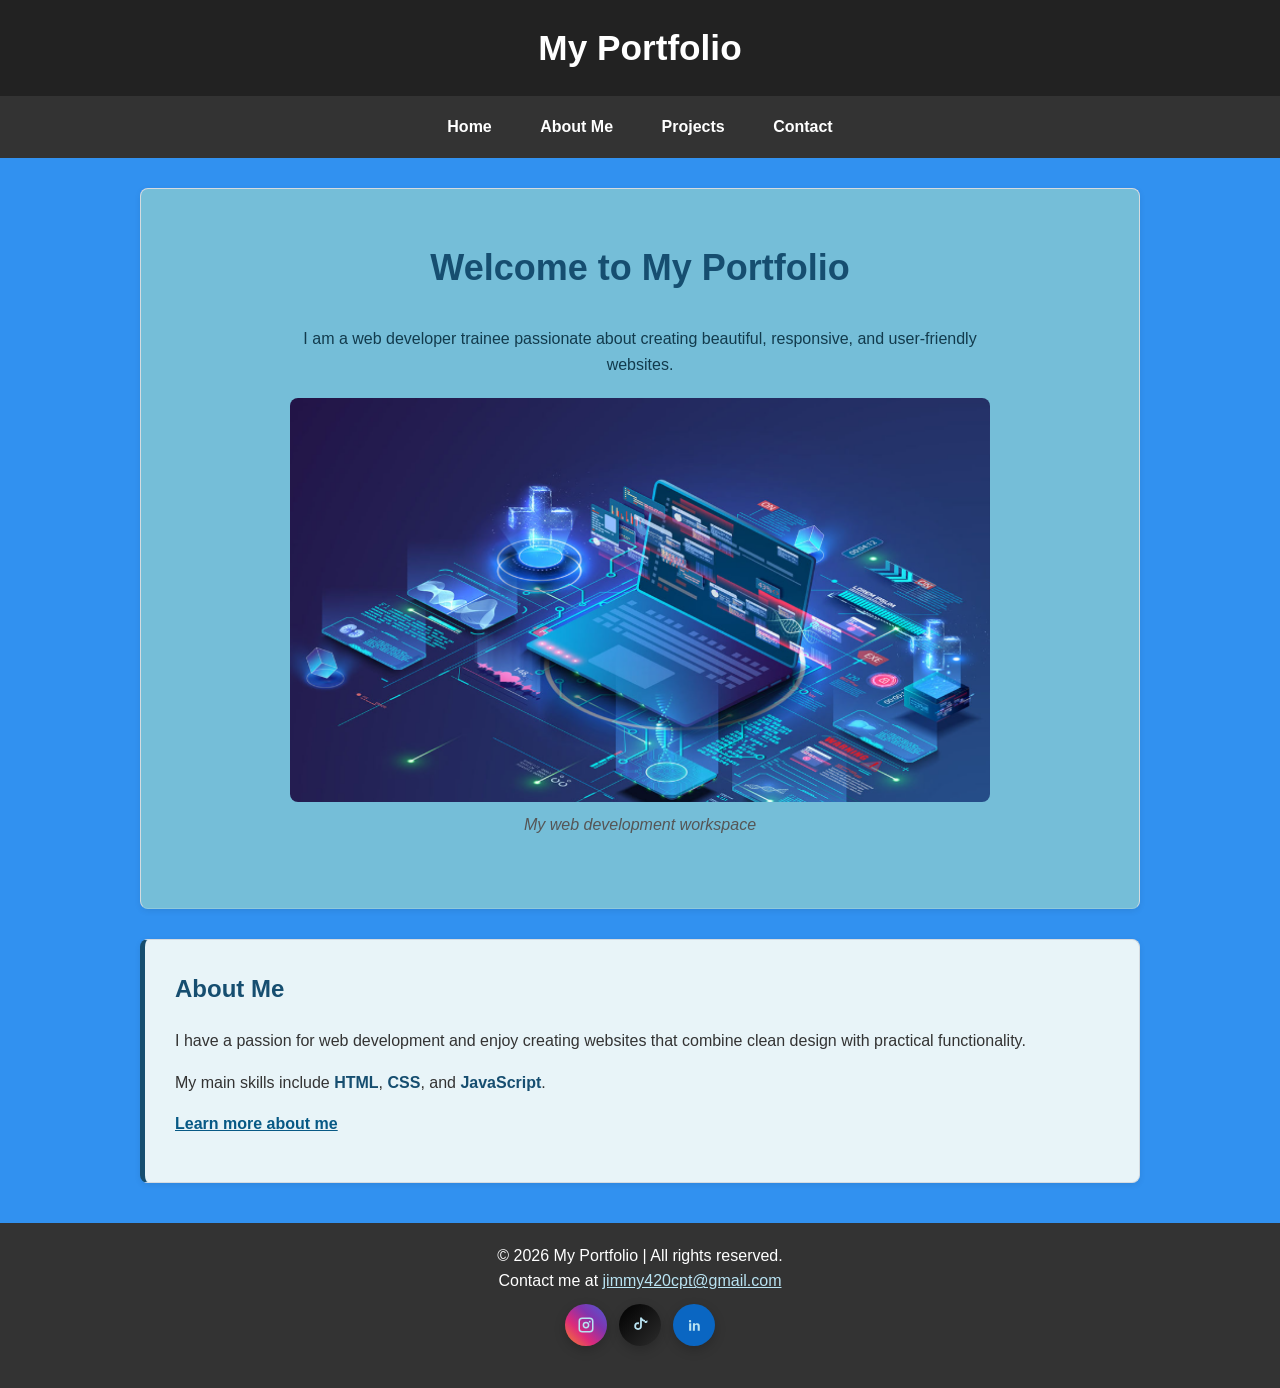
==== commit 753f3bd0: "Initial Commit" ====
--- a/portfolio/index.html
+++ b/portfolio/index.html
@@ -15,49 +15,10 @@
 <body>
 
 <header class="header">
-    <div class="header-inner">
+
         <h1>My Portfolio</h1>
+</header>
 
-    <nav class="social-links" aria-label="Social media links">
-        <a
-            class="social-link instagram"
-            href="https://www.instagram.com/"
-            target="_blank"
-            rel="noreferrer"
-            aria-label="Instagram"
-        >
-            <svg viewBox="0 0 24 24" aria-hidden="true">
-                <path d="M7 2h10a5 5 0 0 1 5 5v10a5 5 0 0 1-5 5H7a5 5 0 0 1-5-5V7a5 5 0 0 1 5-5zm0 2a3 3 0 0 0-3 3v10a3 3 0 0 0 3 3h10a3 3 0 0 0 3-3V7a3 3 0 0 0-3-3H7zm5 3.5A4.5 4.5 0 1 1 7.5 12 4.5 4.5 0 0 1 12 7.5zm0 2A2.5 2.5 0 1 0 14.5 12 2.5 2.5 0 0 0 12 9.5zm5-3.25a1.25 1.25 0 1 1-1.25 1.25A1.25 1.25 0 0 1 17 6.25z"/>
-            </svg>
-        </a>
-
-        <a
-            class="social-link tiktok"
-            href="https://www.tiktok.com/"
-            target="_blank"
-            rel="noreferrer"
-            aria-label="TikTok"
-        >
-            <svg viewBox="0 0 24 24" aria-hidden="true">
-                <path d="M14.5 2c.7 1.8 2.2 3 4.2 3.2v2.6c-1.5 0-2.9-.5-4.2-1.5v7.1a5.1 5.1 0 1 1-5.1-5.1c.4 0 .8 0 1.2.1v2.8a2.4 2.4 0 0 0-1.2-.4 2.7 2.7 0 0 0 0 5.4 2.7 2.7 0 0 0 2.7-2.7V2h2.4zm3.7 7.4v-2.6c1.3 0 2.5-.4 3.7-1.2v2.6c-1 .8-2.2 1.2-3.7 1.2z"/>
-            </svg>
-        </a>
-
-        <a
-            class="social-link linkedin"
-            href="https://www.linkedin.com/in/wesley-henry-7838251b7"
-            target="_blank"
-            rel="noreferrer"
-            aria-label="LinkedIn"
-        >
-            <svg viewBox="0 0 24 24" aria-hidden="true">
-                <path d="M6.94 8.5A1.56 1.56 0 1 1 6.9 5.4a1.56 1.56 0 0 1 .04 3.1zM5.5 9.8h2.8v9.7H5.5zm5.1 0h2.7v1.3h.1c.4-.7 1.3-1.5 2.8-1.5 3 0 3.5 2 3.5 4.6v5.3h-2.8v-4.9c0-1.2 0-2.8-1.7-2.8s-2 1.3-2 2.7v5h-2.8z"/>
-            </svg>
-        </a>
-    </nav>
-</div>
-
-</header>
 
 <nav aria-label="Main navigation">
     <ul>
@@ -118,40 +79,19 @@
     </p>
 </section>
 
-<section class="work">
-    <h2>Explore My Work</h2>
-
-    <article class="project">
-        <h3>My Projects</h3>
-
-        <p>
-            Take a look at some of the websites and applications
-            I have created.
-        </p>
-
-        <p>
-            <a href="projects.html">View my projects</a>
-        </p>
-    </article>
-
-    <article class="project">
-        <h3>Get In Touch</h3>
-
-        <p>
-            Have a question or want to discuss a project?
-            Feel free to contact me.
-        </p>
-
-        <p>
-            <a href="contact.html">Contact me</a>
-        </p>
-    </article>
-</section>
 
 </main>
 
 <footer class="footer">
 
+<p>
+    &copy; 2026 My Portfolio | All rights reserved.
+</p>
+
+<p>
+    Contact me at
+    <a href="mailto:jimmy420cpt@gmail.com">jimmy420cpt@gmail.com</a>
+</p>
 <nav class="social-links" aria-label="Social media links">
     <a
         class="social-link instagram"
@@ -191,14 +131,6 @@
 </nav>
 
 <p>
-    &copy; 2026 My Portfolio | All rights reserved.
-</p>
-
-<p>
-    Contact me at
-    <a href="mailto:jimmy420cpt@gmail.com">jimmy420cpt@gmail.com</a>
-</p>
-
 </footer>
 
 </body>
--- a/portfolio/css/styles.css
+++ b/portfolio/css/styles.css
@@ -35,16 +35,6 @@
 color: #fff;
 background-color: #222;
 text-align: center;
-}
-
-.header-inner {
-  display: flex;
-  align-items: center;
-  justify-content: space-between;
-  gap: 15px;
-  flex-wrap: wrap;
-  max-width: 1100px;
-  margin: 0 auto;
 }
 
 .header h1 {
@@ -253,8 +243,8 @@
 
 }
 
-.projects-grid > section {
-margin-bottom: 50px;
+.projects-grid > article {
+    margin-bottom: 50px;
 }
 
 .projects-grid img {
@@ -275,7 +265,7 @@
 .project img {
 display: block;
 width: 100%;
-max-width: 00px;
+max-width: 600px;
 height: auto;
 margin: 15px auto;
 border-radius: 6px;
@@ -431,16 +421,12 @@
 margin-bottom: 8px;
 }
 
-form div > label:not(:has(input)) {
-display: block;
-}
-
-form div label:has(input[type="radio"]) {
-display: inline-flex;
-align-items: center;
-margin-right: 18px;
-margin-bottom: 6px;
-font-weight: normal;
+form .radio-label {
+    display: inline-flex;
+    align-items: center;
+    margin-right: 18px;
+    margin-bottom: 6px;
+    font-weight: normal;
 }
 
 form textarea {
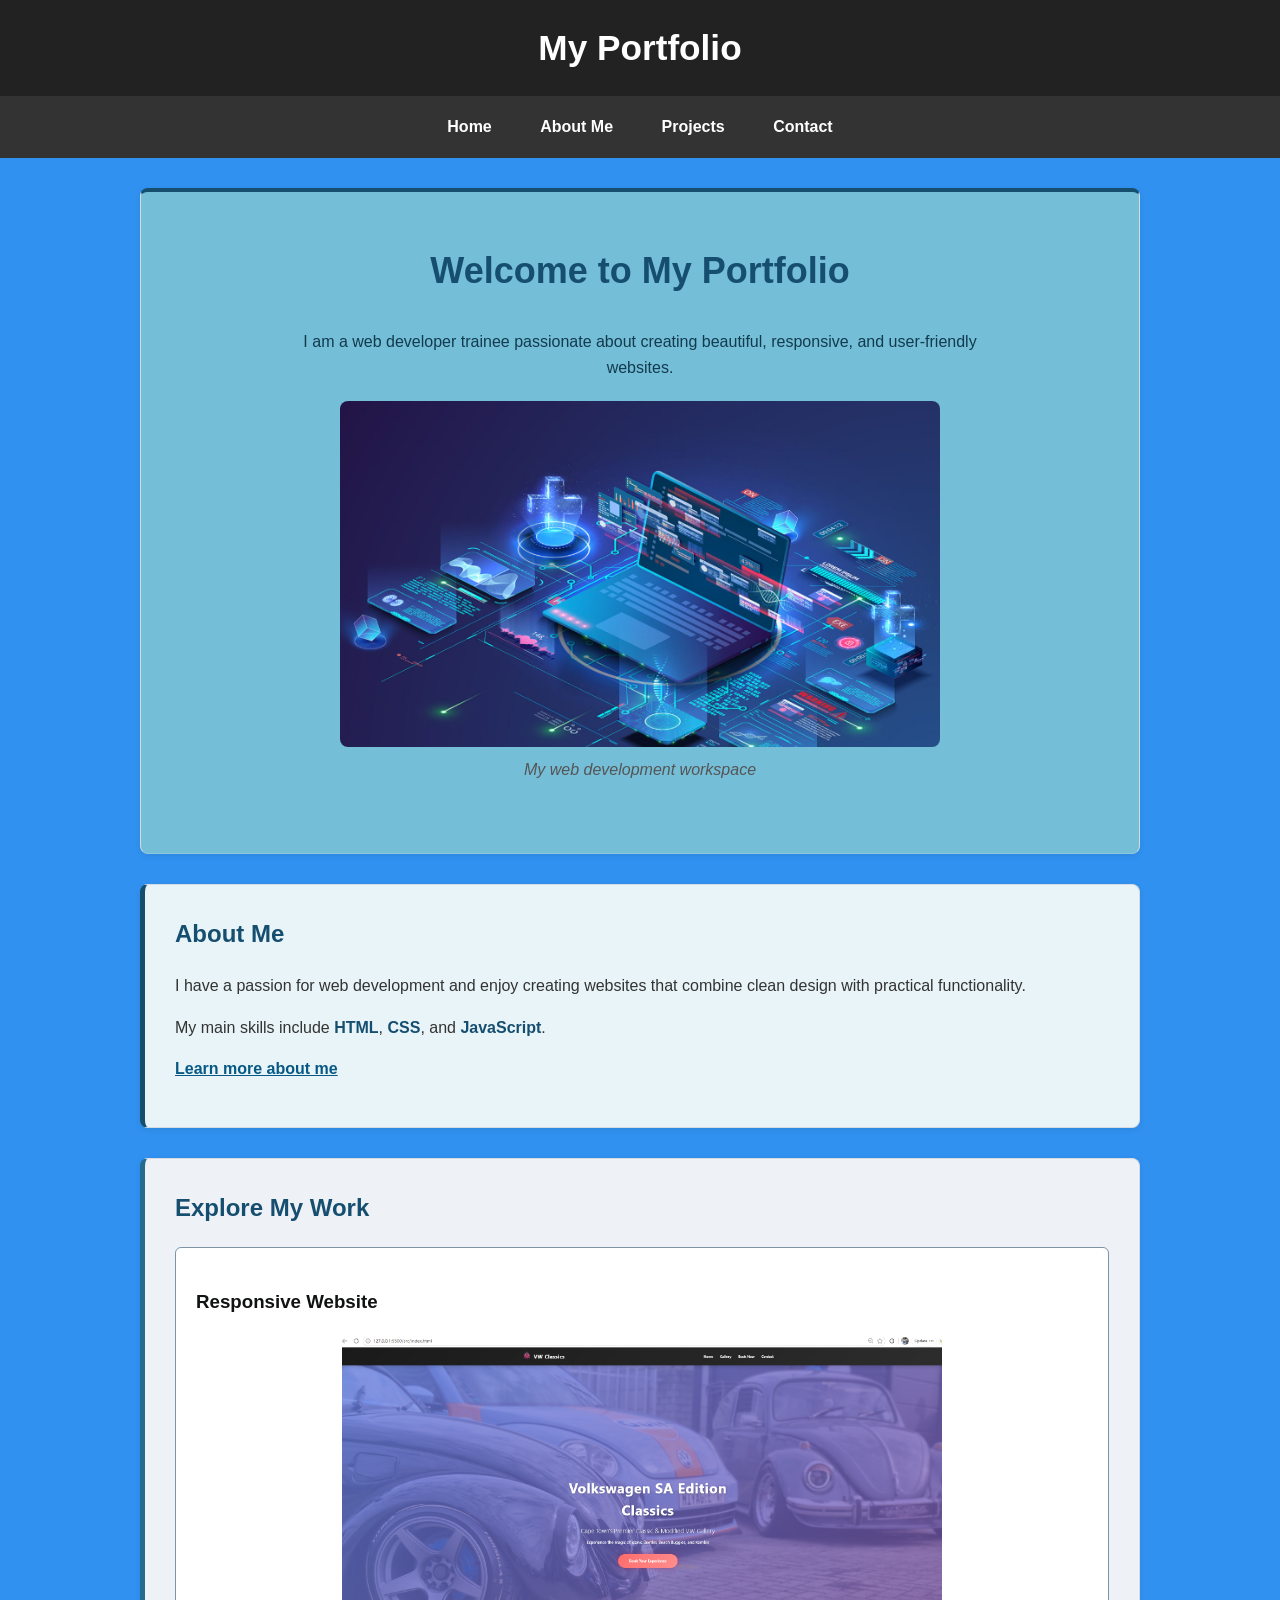
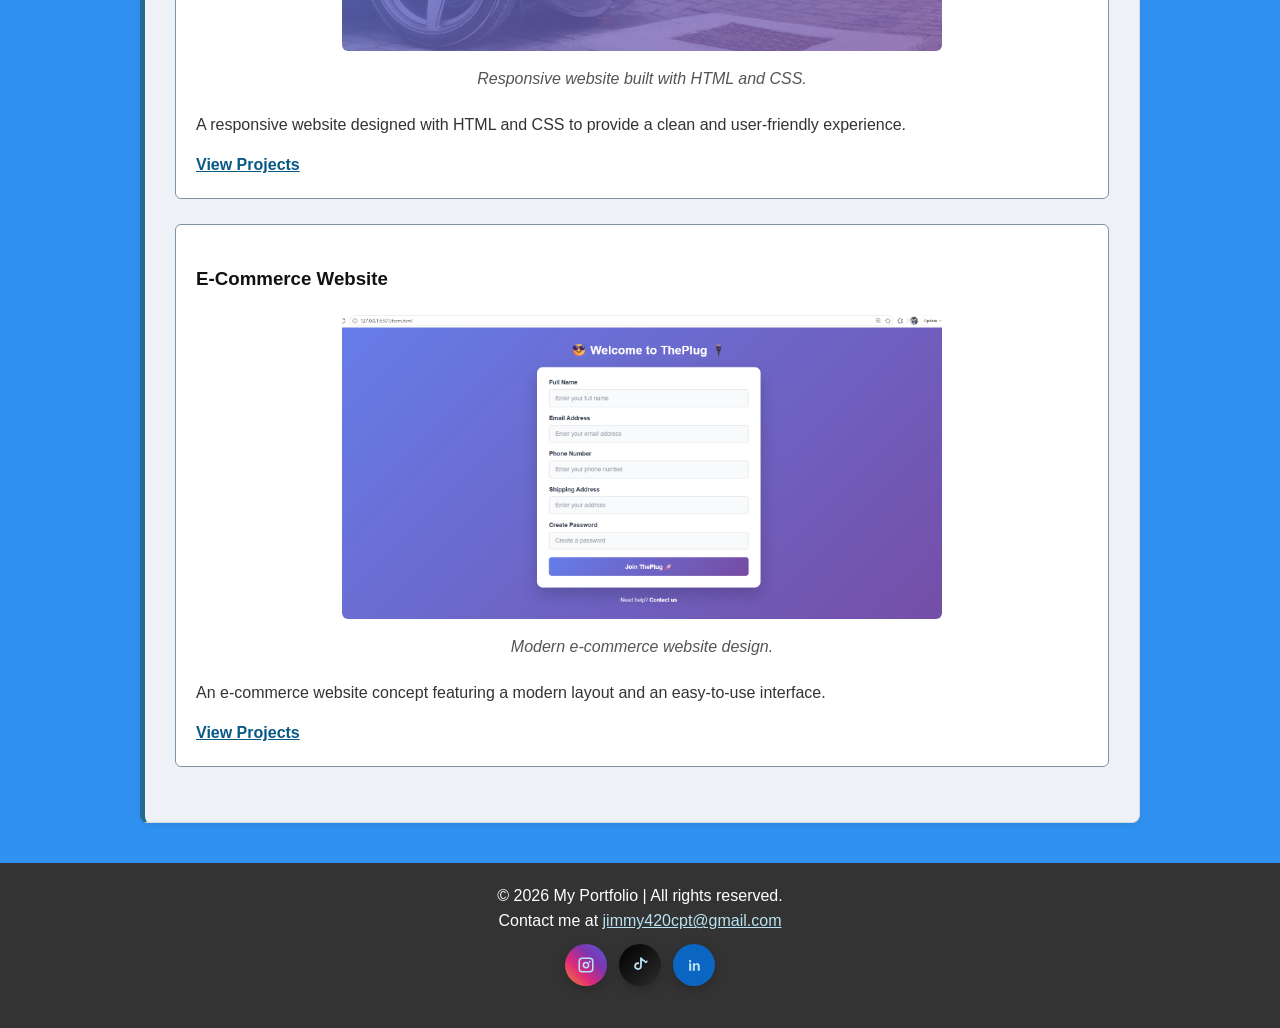
==== commit 47336019: "Initial Commit" ====
--- a/portfolio/index.html
+++ b/portfolio/index.html
@@ -1,6 +1,6 @@
 <!DOCTYPE html>
+<html lang="en">
 
-<html lang="en">
 <head>
     <meta charset="UTF-8">
     <meta name="viewport" content="width=device-width, initial-scale=1.0">
@@ -15,10 +15,8 @@
 <body>
 
 <header class="header">
-
-        <h1>My Portfolio</h1>
+    <h1>My Portfolio</h1>
 </header>
-
 
 <nav aria-label="Main navigation">
     <ul>
@@ -39,98 +37,147 @@
 
 <main>
 
-<section class="hero">
-    <h2>Welcome to My Portfolio</h2>
+    <section class="hero" id="home-hero">
+        <h2>Welcome to My Portfolio</h2>
 
-    <p>
-        I am a web developer trainee passionate about creating
-        beautiful, responsive, and user-friendly websites.
-    </p>
+        <p>
+            I am a web developer trainee passionate about creating
+            beautiful, responsive, and user-friendly websites.
+        </p>
 
-    <figure>
-        <img
-            src="images/homep.png"
-            alt="Web development workspace"
-            width="30"
-            height="50"
-        >
-        <figcaption>My web development workspace</figcaption>
-    </figure>
-</section>
+        <figure>
+            <img
+                src="images/homep.png"
+                alt="Web development workspace"
+                width="600"
+                height="400"
+            >
+            <figcaption>My web development workspace</figcaption>
+        </figure>
+    </section>
 
-<section class="intro">
-    <h2>About Me</h2>
+    <section class="intro">
+        <h2>About Me</h2>
 
-    <p>
-        I have a passion for web development and enjoy creating
-        websites that combine clean design with practical
-        functionality.
-    </p>
+        <p>
+            I have a passion for web development and enjoy creating
+            websites that combine clean design with practical
+            functionality.
+        </p>
 
-    <p>
-        My main skills include
-        <strong>HTML</strong>,
-        <strong>CSS</strong>, and
-        <strong>JavaScript</strong>.
-    </p>
+        <p>
+            My main skills include
+            <strong>HTML</strong>,
+            <strong>CSS</strong>, and
+            <strong>JavaScript</strong>.
+        </p>
 
-    <p>
-        <a href="about.html">Learn more about me</a>
-    </p>
-</section>
+        <p>
+            <a href="about.html">Learn more about me</a>
+        </p>
+    </section>
 
+    <section class="work">
+        <h2>Explore My Work</h2>
+
+        <article class="project">
+            <h3>Responsive Website</h3>
+
+            <figure>
+                <img
+                    src="images/project1.png"
+                    alt="Screenshot of a responsive website project"
+                    width="500"
+                    height="400"
+                >
+                <figcaption>Responsive website built with HTML and CSS.</figcaption>
+            </figure>
+
+            <p>
+                A responsive website designed with HTML and CSS to
+                provide a clean and user-friendly experience.
+            </p>
+
+            <a href="projects.html">View Projects</a>
+        </article>
+
+        <article class="project">
+            <h3>E-Commerce Website</h3>
+
+            <figure>
+                <img
+                    src="images/project2.png"
+                    alt="Screenshot of an e-commerce website project"
+                    width="500"
+                    height="400"
+                >
+                <figcaption>Modern e-commerce website design.</figcaption>
+            </figure>
+
+            <p>
+                An e-commerce website concept featuring a modern
+                layout and an easy-to-use interface.
+            </p>
+
+            <a href="projects.html">View Projects</a>
+        </article>
+    </section>
 
 </main>
 
 <footer class="footer">
 
-<p>
-    &copy; 2026 My Portfolio | All rights reserved.
-</p>
+    <p>
+        &copy; 2026 My Portfolio | All rights reserved.
+    </p>
 
-<p>
-    Contact me at
-    <a href="mailto:jimmy420cpt@gmail.com">jimmy420cpt@gmail.com</a>
-</p>
-<nav class="social-links" aria-label="Social media links">
-    <a
-        class="social-link instagram"
-        href="https://www.instagram.com/"
-        target="_blank"
-        rel="noreferrer"
-        aria-label="Instagram"
-    >
-        <svg viewBox="0 0 24 24" aria-hidden="true">
-            <path d="M7 2h10a5 5 0 0 1 5 5v10a5 5 0 0 1-5 5H7a5 5 0 0 1-5-5V7a5 5 0 0 1 5-5zm0 2a3 3 0 0 0-3 3v10a3 3 0 0 0 3 3h10a3 3 0 0 0 3-3V7a3 3 0 0 0-3-3H7zm5 3.5A4.5 4.5 0 1 1 7.5 12 4.5 4.5 0 0 1 12 7.5zm0 2A2.5 2.5 0 1 0 14.5 12 2.5 2.5 0 0 0 12 9.5zm5-3.25a1.25 1.25 0 1 1-1.25 1.25A1.25 1.25 0 0 1 17 6.25z"/>
-        </svg>
-    </a>
+    <p>
+        Contact me at
+        <a href="mailto:jimmy420cpt@gmail.com">
+            jimmy420cpt@gmail.com
+        </a>
+    </p>
 
-    <a
-        class="social-link tiktok"
-        href="https://www.tiktok.com/"
-        target="_blank"
-        rel="noreferrer"
-        aria-label="TikTok"
-    >
-        <svg viewBox="0 0 24 24" aria-hidden="true">
-            <path d="M14.5 2c.7 1.8 2.2 3 4.2 3.2v2.6c-1.5 0-2.9-.5-4.2-1.5v7.1a5.1 5.1 0 1 1-5.1-5.1c.4 0 .8 0 1.2.1v2.8a2.4 2.4 0 0 0-1.2-.4 2.7 2.7 0 0 0 0 5.4 2.7 2.7 0 0 0 2.7-2.7V2h2.4zm3.7 7.4v-2.6c1.3 0 2.5-.4 3.7-1.2v2.6c-1 .8-2.2 1.2-3.7 1.2z"/>
-        </svg>
-    </a>
+    <nav class="social-links" aria-label="Social media links">
 
-    <a
-        class="social-link linkedin"
-        href="https://www.linkedin.com/in/wesley-henry-7838251b7"
-        target="_blank"
-        rel="noreferrer"
-        aria-label="LinkedIn"
-    >
-        <svg viewBox="0 0 24 24" aria-hidden="true">
-            <path d="M6.94 8.5A1.56 1.56 0 1 1 6.9 5.4a1.56 1.56 0 0 1 .04 3.1zM5.5 9.8h2.8v9.7H5.5zm5.1 0h2.7v1.3h.1c.4-.7 1.3-1.5 2.8-1.5 3 0 3.5 2 3.5 4.6v5.3h-2.8v-4.9c0-1.2 0-2.8-1.7-2.8s-2 1.3-2 2.7v5h-2.8z"/>
-        </svg>
-    </a>
-</nav>
+        <a
+            class="social-link instagram"
+            href="https://www.instagram.com/"
+            target="_blank"
+            rel="noreferrer"
+            aria-label="Instagram"
+        >
+            <svg viewBox="0 0 24 24" aria-hidden="true">
+                <path d="M7 2h10a5 5 0 0 1 5 5v10a5 5 0 0 1-5 5H7a5 5 0 0 1-5-5V7a5 5 0 0 1 5-5zm0 2a3 3 0 0 0-3 3v10a3 3 0 0 0 3 3h10a3 3 0 0 0 3-3V7a3 3 0 0 0-3-3H7zm5 3.5A4.5 4.5 0 1 1 7.5 12 4.5 4.5 0 0 1 12 7.5zm0 2A2.5 2.5 0 1 0 14.5 12 2.5 2.5 0 0 0 12 9.5zm5-3.25a1.25 1.25 0 1 1-1.25 1.25A1.25 1.25 0 0 1 17 6.25z"/>
+            </svg>
+        </a>
 
-<p>
+        <a
+            class="social-link tiktok"
+            href="https://www.tiktok.com/"
+            target="_blank"
+            rel="noreferrer"
+            aria-label="TikTok"
+        >
+            <svg viewBox="0 0 24 24" aria-hidden="true">
+                <path d="M14.5 2c.7 1.8 2.2 3 4.2 3.2v2.6c-1.5 0-2.9-.5-4.2-1.5v7.1a5.1 5.1 0 1 1-5.1-5.1c.4 0 .8 0 1.2.1v2.8a2.4 2.4 0 0 0-1.2-.4 2.7 2.7 0 0 0 0 5.4 2.7 2.7 0 0 0 2.7-2.7V2h2.4zm3.7 7.4v-2.6c1.3 0 2.5-.4 3.7-1.2v2.6c-1 .8-2.2 1.2-3.7 1.2z"/>
+            </svg>
+        </a>
+
+        <a
+            class="social-link linkedin"
+            href="https://www.linkedin.com/in/wesley-henry-7838251b7"
+            target="_blank"
+            rel="noreferrer"
+            aria-label="LinkedIn"
+        >
+            <svg viewBox="0 0 24 24" aria-hidden="true">
+                <path d="M6.94 8.5A1.56 1.56 0 1 1 6.9 5.4a1.56 1.56 0 0 1 .04 3.1zM5.5 9.8h2.8v9.7H5.5zm5.1 0h2.7v1.3h.1c.4-.7 1.3-1.5 2.8-1.5 3 0 3.5 2 3.5 4.6v5.3h-2.8v-4.9c0-1.2 0-2.8-1.7-2.8s-2 1.3-2 2.7v5h-2.8z"/>
+            </svg>
+        </a>
+
+    </nav>
+
 </footer>
 
 </body>
--- a/portfolio/css/styles.css
+++ b/portfolio/css/styles.css
@@ -1,195 +1,200 @@
 /*
-
-* Personal Portfolio Website
-* Main stylesheet
-  */
-
-/* =========================
-Base Styles
-========================= */
+ * Personal Portfolio Website
+ * Main stylesheet
+ */
+
+/* =========================
+   Base Styles
+   ========================= */
 
 * {
-  box-sizing: border-box;
-  }
+    box-sizing: border-box;
+}
 
 html {
-scroll-behavior: smooth;
+    scroll-behavior: smooth;
 }
 
 body {
-margin: 0;
-padding: 0;
-color: #333;
-background-color: #3191f0;
-font-family: Arial, Helvetica, sans-serif;
-font-size: 16px;
-line-height: 1.6;
-}
-
-/* =========================
-Header
-========================= */
+    margin: 0;
+    padding: 0;
+    color: #333;
+    background-color: #3191f0;
+    font-family: Arial, Helvetica, sans-serif;
+    font-size: 16px;
+    line-height: 1.6;
+}
+
+/* =========================
+   Header
+   ========================= */
 
 .header {
-padding: 20px;
-color: #fff;
-background-color: #222;
-text-align: center;
+    padding: 20px;
+    color: #fff;
+    background-color: #222;
+    text-align: center;
 }
 
 .header h1 {
-margin: 0;
-font-size: 2.2rem;
+    margin: 0;
+    font-size: 2.2rem;
 }
 
 .social-links {
-  display: flex;
-  align-items: center;
-  justify-content: center;
-  gap: 12px;
-  flex-wrap: wrap;
+    display: flex;
+    align-items: center;
+    justify-content: center;
+    gap: 12px;
+    flex-wrap: wrap;
 }
 
 .social-link {
-  display: inline-flex;
-  align-items: center;
-  justify-content: center;
-  width: 42px;
-  height: 42px;
-  color: #fff;
-  border-radius: 50%;
-  transition: transform 0.2s ease, opacity 0.2s ease;
-  box-shadow: 0 4px 12px rgb(0 0 0 / 20%);
+    display: inline-flex;
+    align-items: center;
+    justify-content: center;
+    width: 42px;
+    height: 42px;
+    color: #fff;
+    border-radius: 50%;
+    transition: transform 0.2s ease, opacity 0.2s ease;
+    box-shadow: 0 4px 12px rgb(0 0 0 / 20%);
 }
 
 .social-link:hover,
 .social-link:focus-visible {
-  transform: translateY(-2px);
-  opacity: 0.95;
+    transform: translateY(-2px);
+    opacity: 0.95;
 }
 
 .social-link svg {
-  width: 18px;
-  height: 18px;
-  fill: currentColor;
+    width: 18px;
+    height: 18px;
+    fill: currentColor;
 }
 
 .social-link.instagram {
-  background: linear-gradient(45deg, #f58529, #dd2a7b 35%, #8134af 65%, #515bd4);
+    background: linear-gradient(
+        45deg,
+        #f58529,
+        #dd2a7b 35%,
+        #8134af 65%,
+        #515bd4
+    );
 }
 
 .social-link.tiktok {
-  background: linear-gradient(135deg, #000 0%, #2c2c2c 100%);
+    background: linear-gradient(135deg, #000 0%, #2c2c2c 100%);
 }
 
 .social-link.linkedin {
-  background: #0a66c2;
-}
-
-/* =========================
-Navigation
-========================= */
+    background: #0a66c2;
+}
+
+/* =========================
+   Navigation
+   ========================= */
 
 nav {
-padding: 10px 20px;
-background-color: #333;
-text-align: center;
+    padding: 10px 20px;
+    background-color: #333;
+    text-align: center;
 }
 
 nav ul {
-margin: 0;
-padding: 0;
-list-style: none;
+    margin: 0;
+    padding: 0;
+    list-style: none;
 }
 
 nav li {
-display: inline-block;
-margin: 0 10px;
+    display: inline-block;
+    margin: 0 10px;
 }
 
 nav a {
-display: inline-block;
-padding: 8px 12px;
-color: #fff;
-text-decoration: none;
-font-weight: bold;
-border-radius: 4px;
-}
-
-/* Pseudo-classes */
+    display: inline-block;
+    padding: 8px 12px;
+    color: #fff;
+    text-decoration: none;
+    font-weight: bold;
+    border-radius: 4px;
+}
+
+/* Navigation pseudo-classes */
 nav a:hover,
 nav a:focus {
-color: #222;
-background-color: #87ceeb;
+    color: #222;
+    background-color: #87ceeb;
 }
 
 nav a:focus-visible {
-outline: 3px solid #ffbf47;
-outline-offset: 2px;
-}
-
-/* =========================
-Main Content
-========================= */
+    outline: 3px solid #ffbf47;
+    outline-offset: 2px;
+}
+
+/* =========================
+   Main Content
+   ========================= */
 
 main {
-width: 90%;
-max-width: 1000px;
-margin: 30px auto;
+    width: 90%;
+    max-width: 1000px;
+    margin: 30px auto;
 }
 
 section {
-margin-bottom: 30px;
-padding: 30px;
-background-color: #fffcfc;
-border: 1px solid #d5dbe0;
-border-radius: 8px;
-box-shadow: 0 2px 6px rgb(0 0 0 / 8%);
+    margin-bottom: 30px;
+    padding: 30px;
+    background-color: #fffcfc;
+    border: 1px solid #d5dbe0;
+    border-radius: 8px;
+    box-shadow: 0 2px 6px rgb(0 0 0 / 8%);
 }
 
 section h2 {
-margin-top: 0;
-color: #164e70;
+    margin-top: 0;
+    color: #164e70;
 }
 
 section h3 {
-color: #246b8f;
-}
-
-/* =========================
-Hero Section
-========================= */
+    color: #246b8f;
+}
+
+/* =========================
+   Hero Section
+   ========================= */
+
+#home-hero {
+    border-top: 4px solid #164e70;
+}
 
 .hero {
-padding: 50px 30px;
-color: #123b4d;
-background-color: #75bed8;
-text-align: center;
-border-bottom: 1px solid #8fc8dc;
+    padding: 50px 30px;
+    color: #123b4d;
+    background-color: #75bed8;
+    text-align: center;
+    border-bottom: 1px solid #8fc8dc;
 }
 
 .hero h2 {
-margin-top: 0;
-font-size: 36px;
+    margin-top: 0;
+    font-size: 36px;
 }
 
 .hero p {
-max-width: 700px;
-margin: 0 auto 20px;
+    max-width: 700px;
+    margin: 0 auto 20px;
 }
 
 .hero img {
-display: block;
-width: 100%;
-max-width: 700px;
-height: auto;
-margin: 20px auto 0;
-border-radius: 8px;
-}
-
-/* =========================
-Introduction
-========================= */
+    display: block;
+    width: 100%;
+    max-width: 600px;
+    height: auto;
+    margin: 20px auto 0;
+    border-radius: 8px;
+}
 
 /* =========================
    About Me Section
@@ -213,7 +218,6 @@
     color: #164e70;
 }
 
-
 /* =========================
    Explore My Work Section
    ========================= */
@@ -229,196 +233,171 @@
 }
 
 .work .project {
-    background-color: #ffffff;
-}
-
-/* =========================
-Projects
-========================= */
+    background-color: #fff;
+}
+
+/* =========================
+   Project Cards
+   ========================= */
 
 .projects-grid {
-display: grid;
-grid-template-columns: repeat(3, minmax(0, 1fr));
-gap: 25px;
-
-}
-
-.projects-grid > article {
-    margin-bottom: 50px;
-}
-
-.projects-grid img {
-display: block;
-width: 100%;
-height: auto;
-margin: 15px auto;
-
+    display: grid;
+    grid-template-columns: repeat(3, minmax(0, 1fr));
+    gap: 25px;
 }
 
 .project {
-margin-bottom: 25px;
-padding: 20px;
-border: 1px solid #d5dbe0;
-border-radius: 6px;
+    margin-bottom: 25px;
+    padding: 20px;
+    background-color: #fff;
+    border: 1px solid #7e94a5;
+    border-radius: 6px;
 }
 
 .project img {
-display: block;
-width: 100%;
-max-width: 600px;
-height: auto;
-margin: 15px auto;
-border-radius: 6px;
+    display: block;
+    width: 100%;
+    max-width: 600px;
+    height: auto;
+    margin: 15px auto;
+    border-radius: 6px;
 }
 
 .project p {
-margin-bottom: 0;
-}
-
-/* Combination selector */
-.project h2 {
-color: #5995bb;
-}
-
+    margin-bottom: 15px;
+}
+
+/* Project card hover effect */
 .project:hover {
-border-color: #87ceeb;
-}
-
-/* =========================
-Tables
-========================= */
+    border-color: #87ceeb;
+}
+
+.project h2,
+.project h3 {
+    color: #111212;
+}
+
+/* =========================
+   Tables
+   ========================= */
 
 .table-wrapper {
-width: 100%;
-overflow-x: auto;
+    width: 100%;
+    overflow-x: auto;
 }
 
 table {
-width: 100%;
-margin: 20px 0;
-border-collapse: collapse;
-background-color: #fff;
+    width: 100%;
+    margin: 20px 0;
+    border-collapse: collapse;
+    background-color: #fff;
 }
 
 caption {
-margin-bottom: 10px;
-color: #333;
-font-weight: bold;
-text-align: left;
+    margin-bottom: 10px;
+    color: #333;
+    font-weight: bold;
+    text-align: left;
 }
 
 th,
 td {
-padding: 12px 15px;
-border: 1px solid #bfc7ce;
-text-align: left;
+    padding: 12px 15px;
+    border: 1px solid #bfc7ce;
+    text-align: left;
 }
 
 th {
-color: #fff;
-background-color: #164e70;
+    color: #fff;
+    background-color: #164e70;
 }
 
 tbody tr:nth-child(even) {
-background-color: #eef4f7;
+    background-color: #eef4f7;
 }
 
 tbody tr:hover {
-background-color: #dce0f5;
-}
-
-/* =========================
-Images
-========================= */
+    background-color: #dce0f5;
+}
+
+/* =========================
+   Images
+   ========================= */
 
 figure {
-margin: 20px 0;
-text-align: center;
+    margin: 20px 0;
+    text-align: center;
 }
 
 figure img {
-display: block;
-width: 100%;
-max-width: 600px;
-height: auto;
-margin: 0 auto;
-border-radius: 8px;
+    display: block;
+    width: 100%;
+    max-width: 600px;
+    height: auto;
+    margin: 0 auto;
+    border-radius: 8px;
 }
 
 figcaption {
-margin-top: 10px;
-color: #555;
-font-style: italic;
-}
-
-/* =========================
-Contact Form
-========================= */
+    margin-top: 10px;
+    color: #555;
+    font-style: italic;
+}
+
+/* =========================
+   Contact Form
+   ========================= */
 
 form {
-max-width: 650px;
-margin: 20px auto;
-padding: 25px;
-background-color: #f8fafb;
-border: 1px solid #d5dbe0;
-border-radius: 8px;
-}
-
-form div {
-margin-bottom: 18px;
+    max-width: 650px;
+    margin: 20px auto;
+    padding: 25px;
+    background-color: #f8fafb;
+    border: 1px solid #d5dbe0;
+    border-radius: 8px;
+}
+
+.form-group {
+    margin-bottom: 18px;
 }
 
 form label {
-display: block;
-margin-bottom: 6px;
-color: #222;
-font-weight: bold;
+    display: block;
+    margin-bottom: 6px;
+    color: #222;
+    font-weight: bold;
 }
 
 form input,
 form select,
 form textarea {
-display: block;
-width: 100%;
-padding: 12px;
-color: #333;
-background-color: #fff;
-border: 1px solid #aeb8c1;
-border-radius: 4px;
-font: inherit;
+    display: block;
+    width: 100%;
+    padding: 12px;
+    color: #333;
+    background-color: #fff;
+    border: 1px solid #aeb8c1;
+    border-radius: 4px;
+    font: inherit;
 }
 
 form select {
-appearance: none;
-background-image: linear-gradient(45deg, transparent 50%, #164e70 50%), linear-gradient(135deg, #164e70 50%, transparent 50%);
-background-position: calc(100% - 18px) calc(50% - 2px), calc(100% - 12px) calc(50% - 2px);
-background-size: 6px 6px, 6px 6px;
-background-repeat: no-repeat;
-}
-
-form textarea {
-min-height: 140px;
-resize: vertical;
+    appearance: none;
+    background-image:
+        linear-gradient(45deg, transparent 50%, #164e70 50%),
+        linear-gradient(135deg, #164e70 50%, transparent 50%);
+    background-position:
+        calc(100% - 18px) calc(50% - 2px),
+        calc(100% - 12px) calc(50% - 2px);
+    background-size: 6px 6px, 6px 6px;
+    background-repeat: no-repeat;
 }
 
 form input[type="radio"] {
-display: inline-block;
-width: auto;
-margin-right: 8px;
-accent-color: #164e70;
-}
-
-form label input[type="radio"] {
-margin-right: 8px;
-}
-
-form div label[for="message"],
-form div label[for="budget"],
-form div label[for="subject"],
-form div label[for="cell-phone"],
-form div label[for="email"],
-form div label[for="name"] {
-margin-bottom: 8px;
+    display: inline-block;
+    width: auto;
+    margin-right: 8px;
+    accent-color: #164e70;
 }
 
 form .radio-label {
@@ -429,166 +408,152 @@
     font-weight: normal;
 }
 
+form .form-group label {
+    margin-bottom: 8px;
+}
+
 form textarea {
-min-height: 140px;
-resize: vertical;
+    min-height: 140px;
+    resize: vertical;
 }
 
 /* Form pseudo-classes */
 form input:focus,
 form select:focus,
 form textarea:focus {
-border-color: #164e70;
-outline: 3px solid rgb(22 78 112 / 20%);
+    border-color: #164e70;
+    outline: 3px solid rgb(22 78 112 / 20%);
 }
 
 form input:invalid,
 form select:invalid,
 form textarea:invalid {
-border-color: #b42318;
+    border-color: #b42318;
 }
 
 form input:valid,
 form select:valid,
 form textarea:valid {
-border-color: #287d3c;
+    border-color: #287d3c;
 }
 
 form button {
-display: inline-block;
-padding: 12px 24px;
-color: #fff;
-background-color: #164e70;
-border: 2px solid #164e70;
-border-radius: 4px;
-font: inherit;
-font-weight: bold;
-cursor: pointer;
+    display: inline-block;
+    padding: 12px 24px;
+    color: #fff;
+    background-color: #164e70;
+    border: 2px solid #164e70;
+    border-radius: 4px;
+    font: inherit;
+    font-weight: bold;
+    cursor: pointer;
 }
 
 form button:hover,
 form button:focus {
-background-color: #0d354c;
-border-color: #0d354c;
+    background-color: #0d354c;
+    border-color: #0d354c;
 }
 
 form button:focus-visible {
-outline: 3px solid #ffbf47;
-outline-offset: 3px;
-}
-
-/* =========================
-Links
-========================= */
+    outline: 3px solid #ffbf47;
+    outline-offset: 3px;
+}
+
+/* =========================
+   Links
+   ========================= */
 
 a {
-color: #075985;
+    color: #075985;
 }
 
 a:hover {
-color: #0c4a6e;
+    color: #0c4a6e;
 }
 
 main a {
-font-weight: 600;
-}
-
-/* =========================
-Footer
-========================= */
+    font-weight: 600;
+}
+
+/* =========================
+   Footer
+   ========================= */
 
 .footer {
-margin-top: 40px;
-padding: 20px;
-color: #fff;
-background-color: #333;
-text-align: center;
+    margin-top: 40px;
+    padding: 20px;
+    color: #fff;
+    background-color: #333;
+    text-align: center;
 }
 
 .footer .social-links {
-  margin-bottom: 12px;
+    margin-bottom: 12px;
 }
 
 .footer p {
-margin: 0;
+    margin: 0;
 }
 
 .footer a {
-color: #b9e3f2;
+    color: #b9e3f2;
 }
 
 .footer a:hover,
 .footer a:focus {
-color: #fff;
-}
-
-/* =========================
-Block and Inline Examples
-========================= */
-
-.block-element {
-display: block;
-margin: 10px 0;
-padding: 10px;
-}
-
-.inline-element {
-display: inline;
-margin-right: 8px;
-color: #164e70;
-font-weight: bold;
-}
-
-/* =========================
-Responsive Design
-========================= */
+    color: #fff;
+}
+
+/* =========================
+   Responsive Design
+   ========================= */
 
 @media (max-width: 600px) {
-.header {
-padding: 15px;
-}
-
-.header h1 {
-    font-size: 1.8rem;
-}
-
-nav li {
-    display: block;
-    margin: 5px 0;
-}
-
-nav a {
-    width: 100%;
-}
-
-main {
-    width: 94%;
-    margin: 20px auto;
-}
-
-.projects-grid {
-    grid-template-columns: 1fr;
-}
-
-section {
-    padding: 20px;
-}
-
-.hero {
-    padding: 30px 20px;
-}
-
-.hero h2 {
-    font-size: 28px;
-}
-
-form {
-    padding: 20px;
-}
-
-th,
-td {
-    padding: 10px;
-}
-
-}
+    .header {
+        padding: 15px;
+    }
+
+    .header h1 {
+        font-size: 1.8rem;
+    }
+
+    nav li {
+        display: block;
+        margin: 5px 0;
+    }
+
+    nav a {
+        width: 100%;
+    }
+
+    main {
+        width: 94%;
+        margin: 20px auto;
+    }
+
+    .projects-grid {
+        grid-template-columns: 1fr;
+    }
+
+    section {
+        padding: 20px;
+    }
+
+    .hero {
+        padding: 30px 20px;
+    }
+
+    .hero h2 {
+        font-size: 28px;
+    }
+
+    form {
+        padding: 20px;
+    }
+
+    th,
+    td {
+        padding: 10px;
+    }
+}
